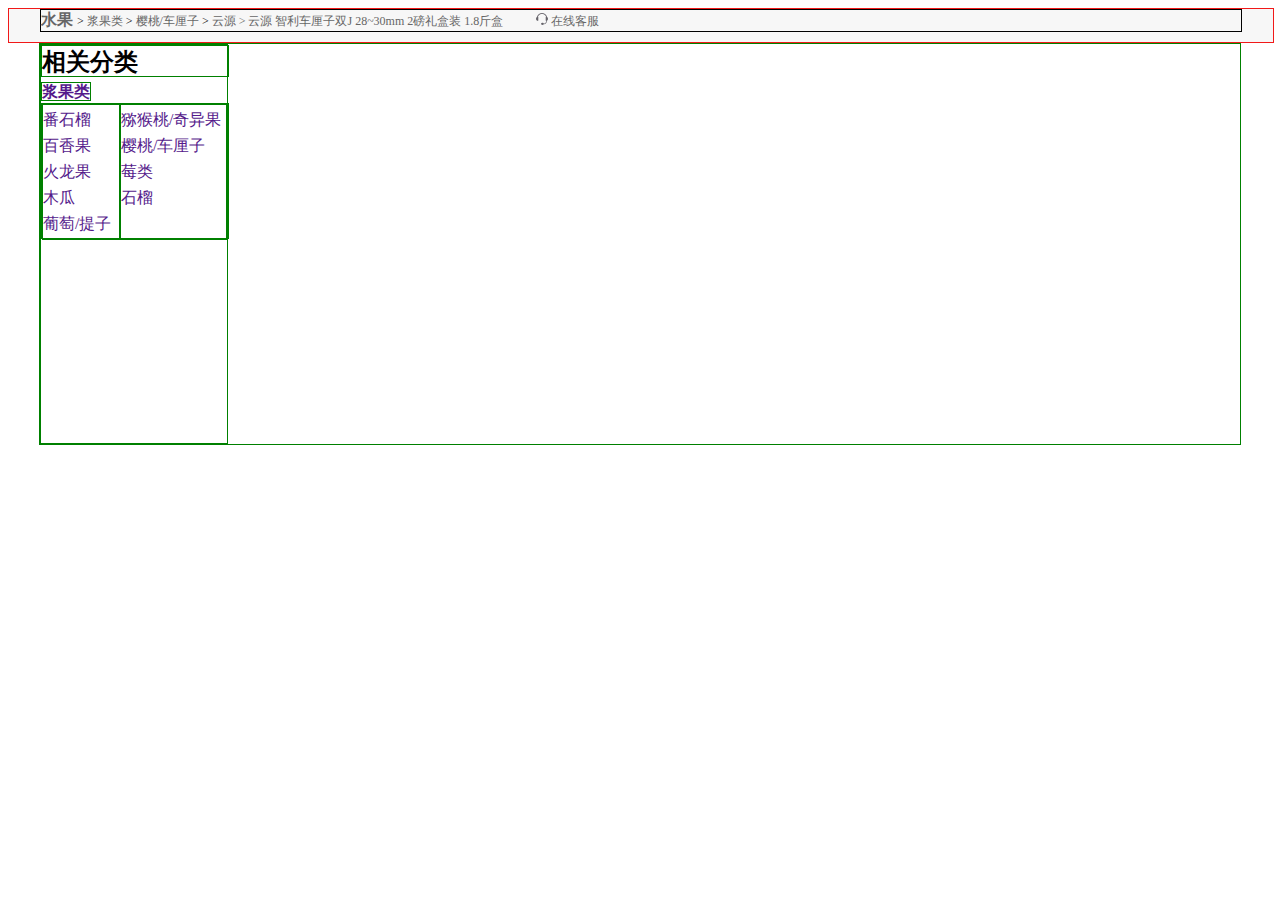
==== 顺丰优选-子2/index.html @ 95b87f30 "12-5" ====
<!DOCTYPE html>
<html lang="en">

<head>
    <meta charset="UTF-8">
    <meta name="viewport" content="width=device-width, initial-scale=1.0">
    <meta http-equiv="X-UA-Compatible" content="ie=edge">
    <title>顺丰优选-顺丰旗下全球美食优选网购商城-进口食品、母婴、营养保健品、生鲜、粮油、酒水饮料、休闲食品-顺丰优选Sfbest.com</title>
    <meta name="Keywords" content="进口食品,网上超市,网上购物,进口奶粉,顺丰优选,sfbest,母婴用品,营养保健品,生鲜食品,粮油,酒水,休闲食品">
    <meta name="Description"
        content="顺丰优选顺丰旗下全球美食优选网购商城，精选来自60多个国家和地区的进口食品，正品行货，支持货到付款。销售包括进口奶粉、母婴用品、营养保健品、生鲜食品、粮油、酒水、休闲食品等近万种商品。">
    <link rel="stylesheet" href="./lib/rest/reset.css">
    <link rel="stylesheet" href="./css/common.css">
    <link rel="stylesheet" href="./css/index.css">

</head>

<body>
    <!-- 产地 -->
    <div class="come">
        <div class="container clearfix">
            <strong>
                <a href="">水果</a>
            </strong>
            <span>
                >
                <a href="">浆果类</a>
                >
                <a href="">樱桃/车厘子</a>
                >
                <a href="">云源</a>
                <a href=""> > 云源 智利车厘子双J 28~30mm 2磅礼盒装 1.8斤盒</a>
                <a href="">
                    <span class="customer-service">
                        <img src="./img/ke-fu.png" alt="">
                        在线客服
                    </span>
                </a>
            </span>
        </div>
    </div>
    <!-- 信息 -->
    <div class="news">
        <div class="container clearfix">
            <div class="news-left clearfix">
                <div class="news-left-up">
                    <h2>相关分类</h2>
                    <strong><a href="">浆果类</a></strong><br>
                    <div class="bigbox clearfix">
                        <div class="boxleft">
                            <a href="">番石榴</a><br>
                            <a href="">百香果</a><br>
                            <a href="">火龙果</a><br>
                            <a href="">木瓜</a><br>
                            <a href="">葡萄/提子</a>
                        </div>
                        <div class="boxright">
                            <a href="">猕猴桃/奇异果</a><br>
                            <a href="">樱桃/车厘子</a><br>
                            <a href="">莓类</a><br>
                            <a href="">石榴</a>
                        </div>
                    </div>

                </div>
               
            </div>
        </div>
    </div>
</body>

</html>
---- 顺丰优选-子2/css/common.css ----
.clearfix:before,
.clearfix:after{
    content: "";
    display: table;
}

.clearfix:after{
    clear: both;
}

.clearfix{
    *zoom: 1;
}

/* 版心 */
.container {
    position: relative;
    margin: 0 auto;
    width: 1200px;
}
---- 顺丰优选-子2/css/index.css ----
.come{
    width: 100%;
    height: 33px;
    /* text-align: center; */
    /* position: relative; */
    /* z-index: 101; */
    /* padding: 0px; */
    background: #f7f7f7;
    border: 1px solid #f11919;
}

.come .container{
    width: 1200px;
    height: 33x;
    border: 1px solid black;
}

.come a{
    text-decoration: none;
    color: #666666;
}

.come span {
    font-family: "宋体";
    display: inline-block;
    font-size: 12px;
}

.customer-service{
    display: inline-block;
    margin-left: 30px;
}


/* 信息 */
.news{
    height: 400px;
}

.news .container{
    width: 1200px;
    height: 400px;
    border: 1px solid green;
}


.news a{
    text-decoration: none;
}

.news-left {
    float: left;
    width: 186px;
    height: 398px;
    border: 1px solid green;
}


.news-left-up h2{
    float: left;
    width: 186px;
    height: 30px;
    border: 1px solid green;
    margin-top: 0;
    margin-bottom: 0;
}

.news-left-up strong{
    width: 186px;
    height: 22px;
    border: 1px solid green;
}

.news-left-up .bigbox{
    width: 186px;
    height: 134px;
    border: 1px solid green;
}

.boxleft {
    float: left;
    width: 76px;
    height: 134px;
    border: 1px solid green;
}

.boxright{
    float: left;
    width: 105px;
    height: 134px;
    border: 1px solid green;
  
}

.news-left-up a{
    display: inline-block;
    margin-top: 5px;
}
/* <div class="main">
                <div class="main-top">
                    <ul class="main-top-left">
                        <li><a href="">商品介绍</a></li>
                        <li><a href="">售后服务</a></li>
                        <li><a href=""></a>评价<b>(<font class="comment-total-sf">166</font>)</b></li>
                    </ul>
                    <div class="main-top-right">
                        <i></i>
                        <a href="">加入购物车</a>
                    </div>
                </div>
            </div> */



            /* <div class="news-left-center">
            <h2>相关品牌</h2>
            <ul>
                <li>
                    <a href="">云源</a>
                    <a href="">西荔王</a>
                    <a href="">与农说</a>
                    <a href="">果郡王</a>
                    <a href="">其他</a>
                </li>
            </ul>
        </div>
        <div class="news-left-down1">
            <h2>购买此商品的顾客还买了</h2>
        </div>
        <div class="news-left-down2">
            <h2>浏览此商品的顾客还浏览了</h2>
        </div> */
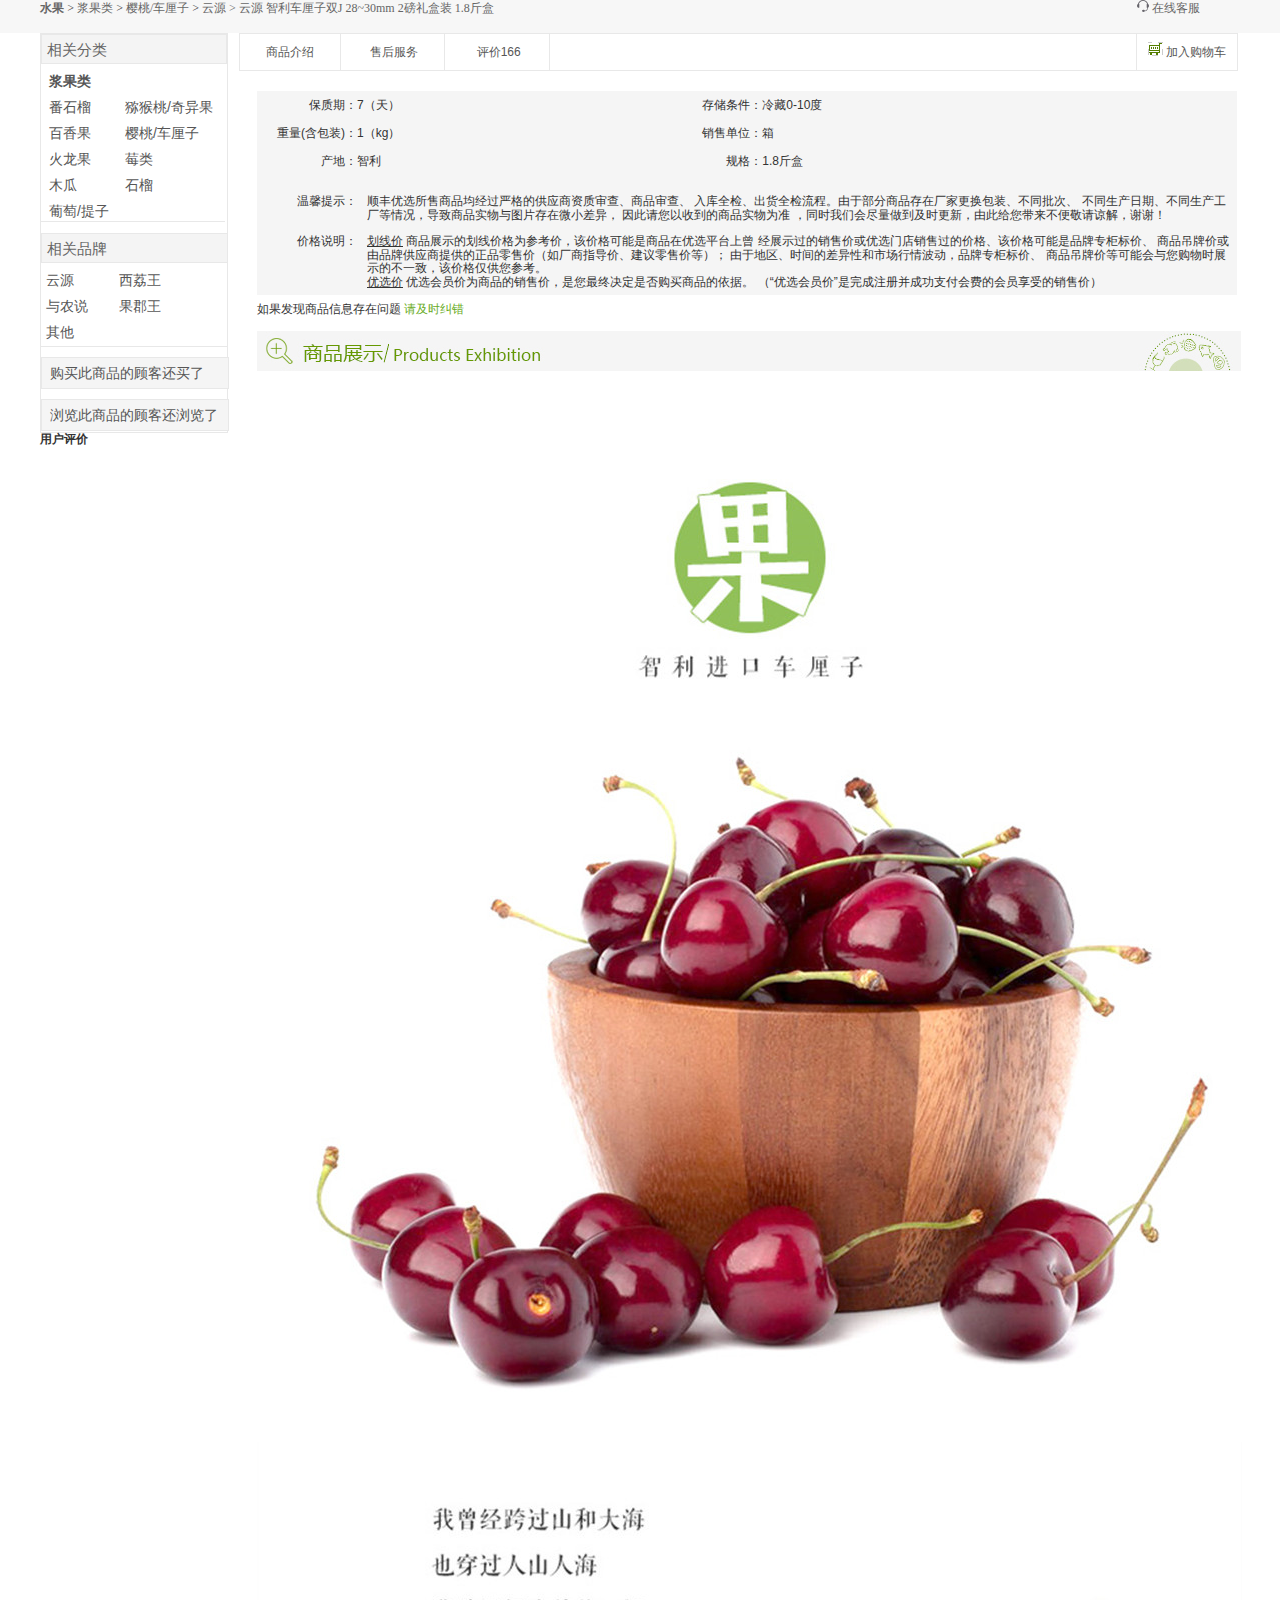
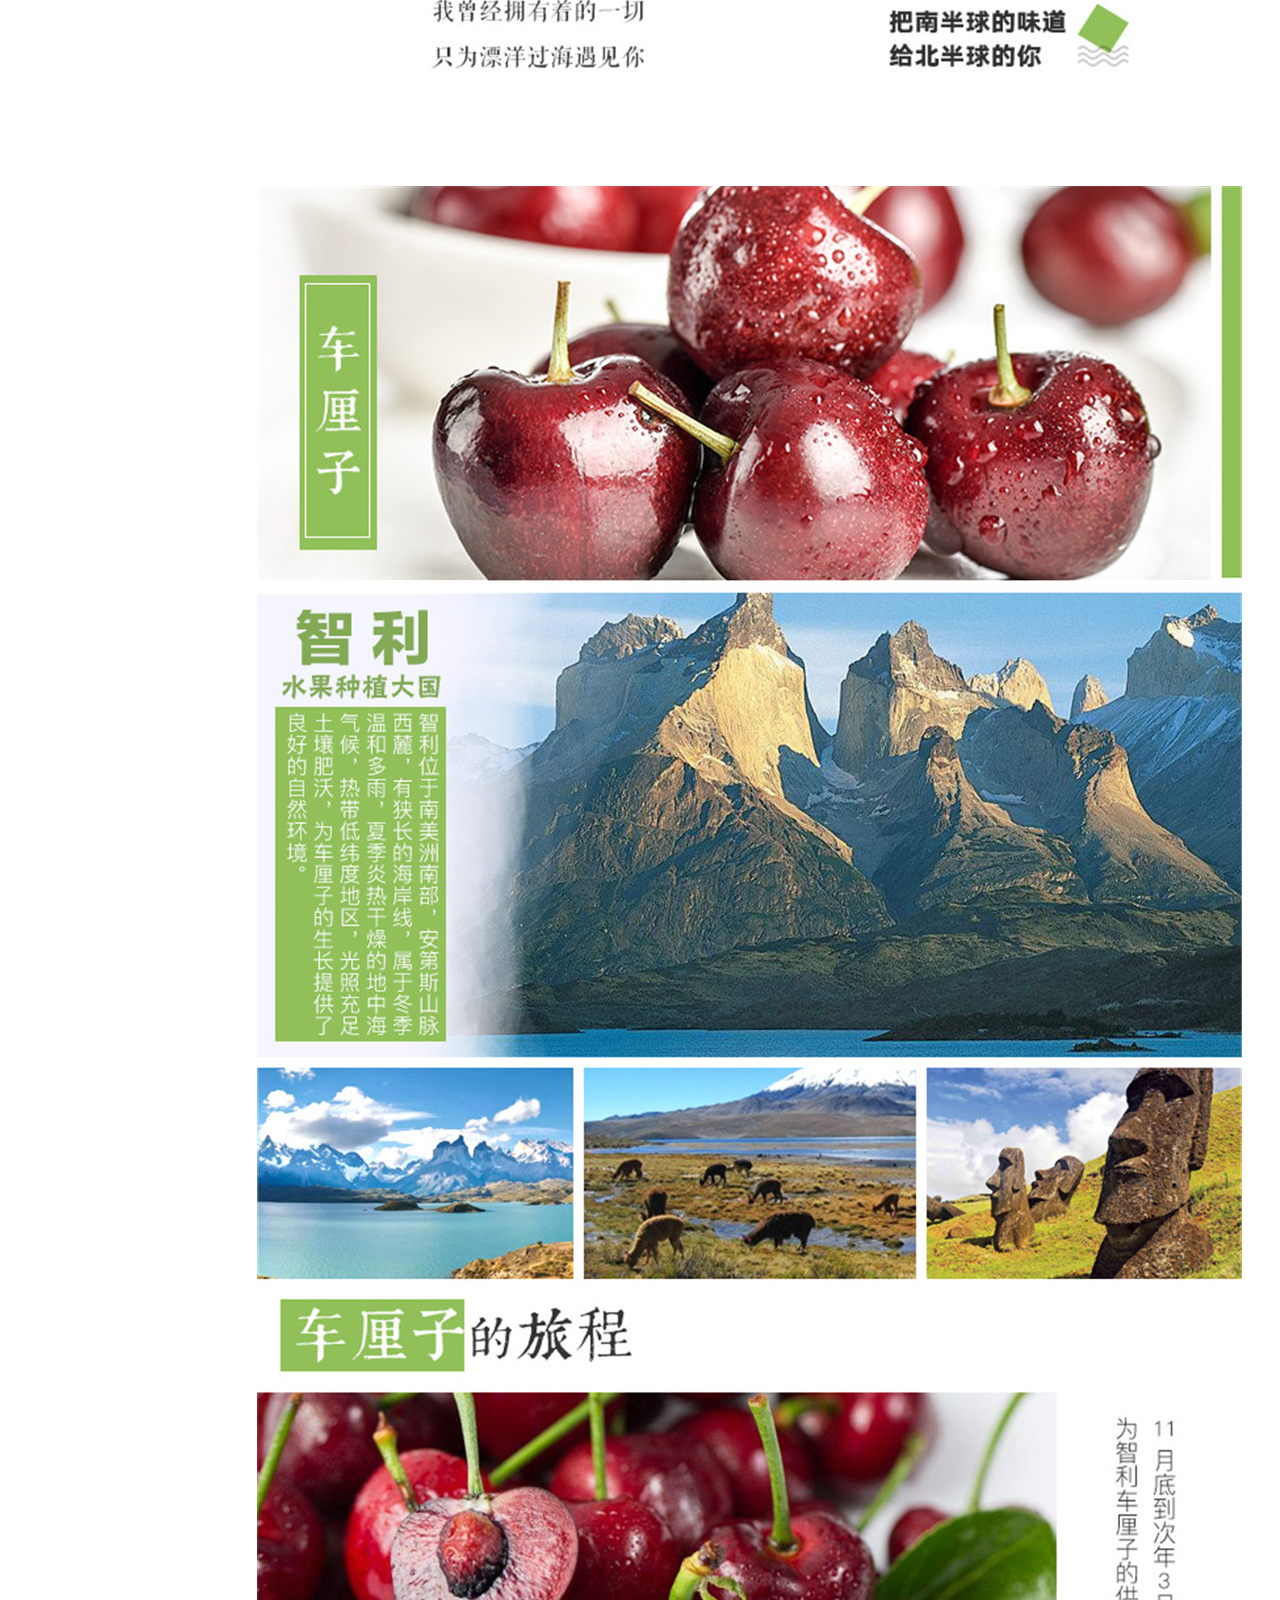
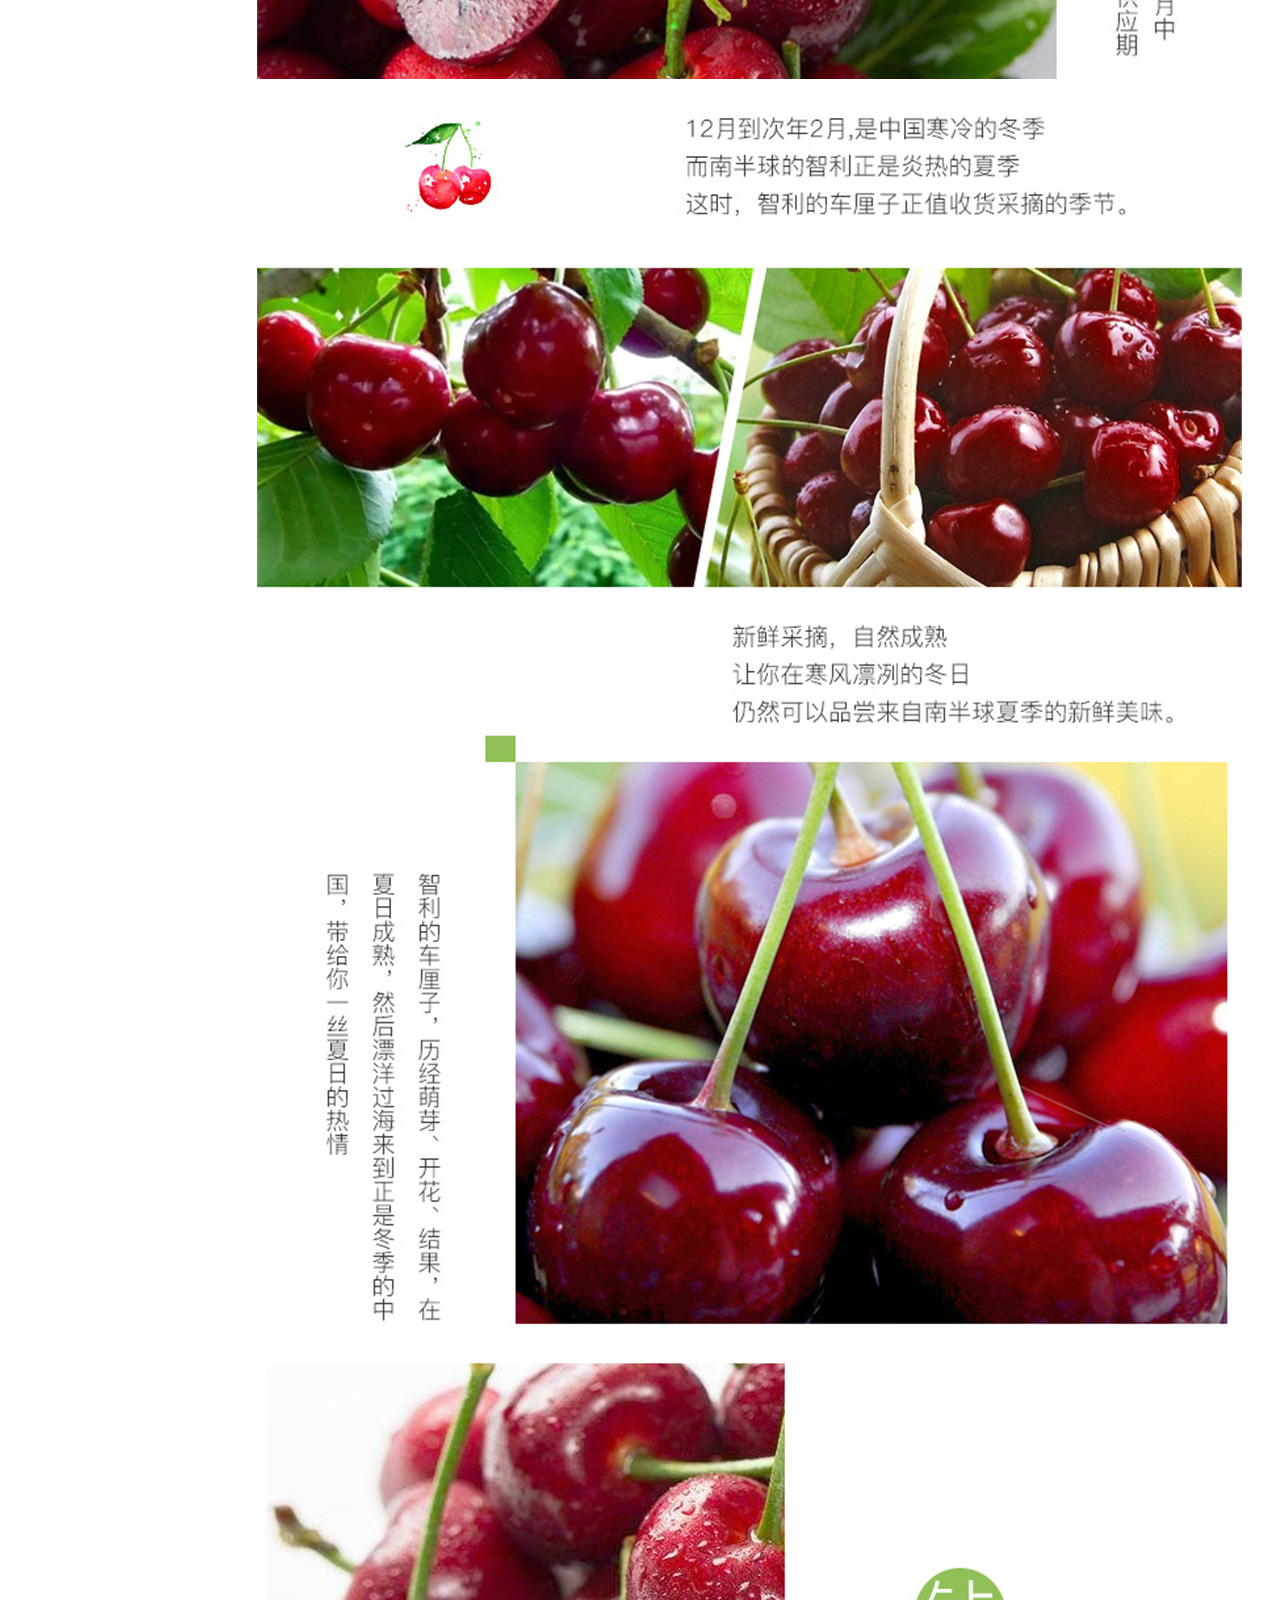
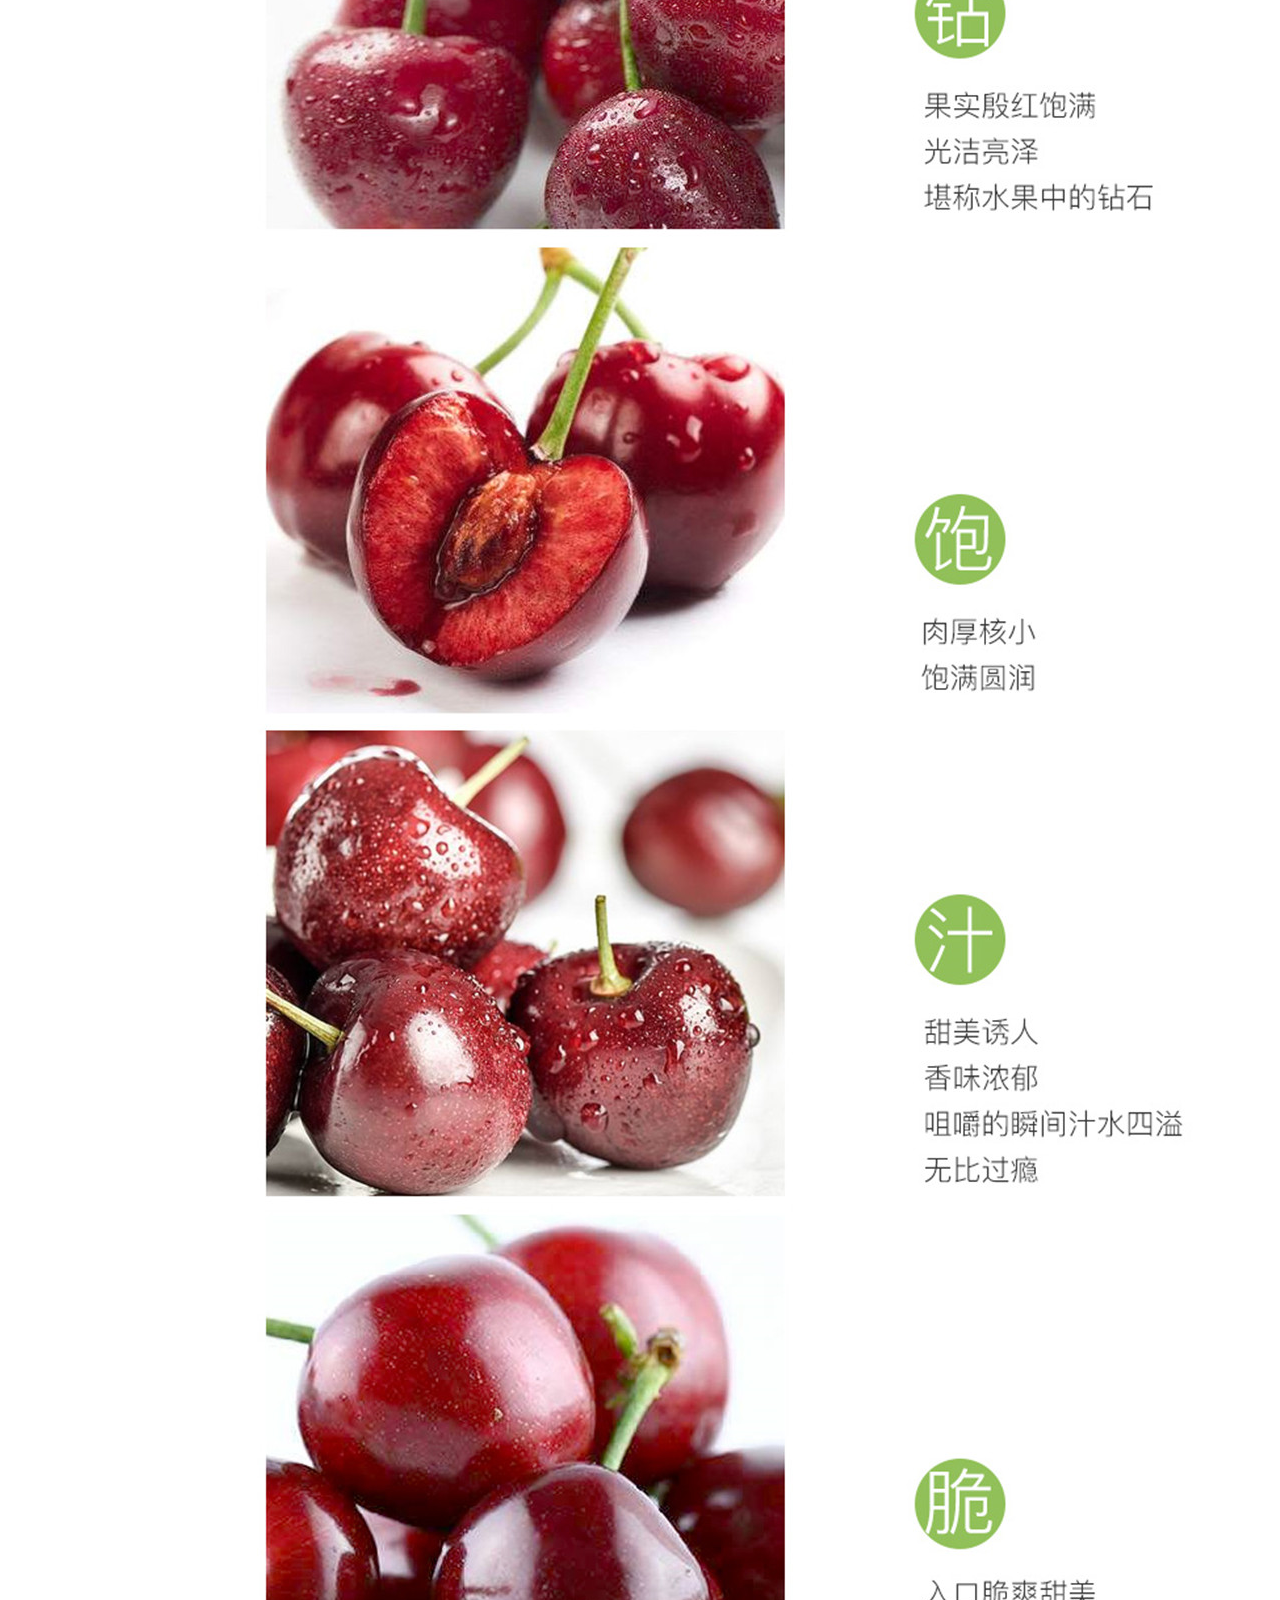
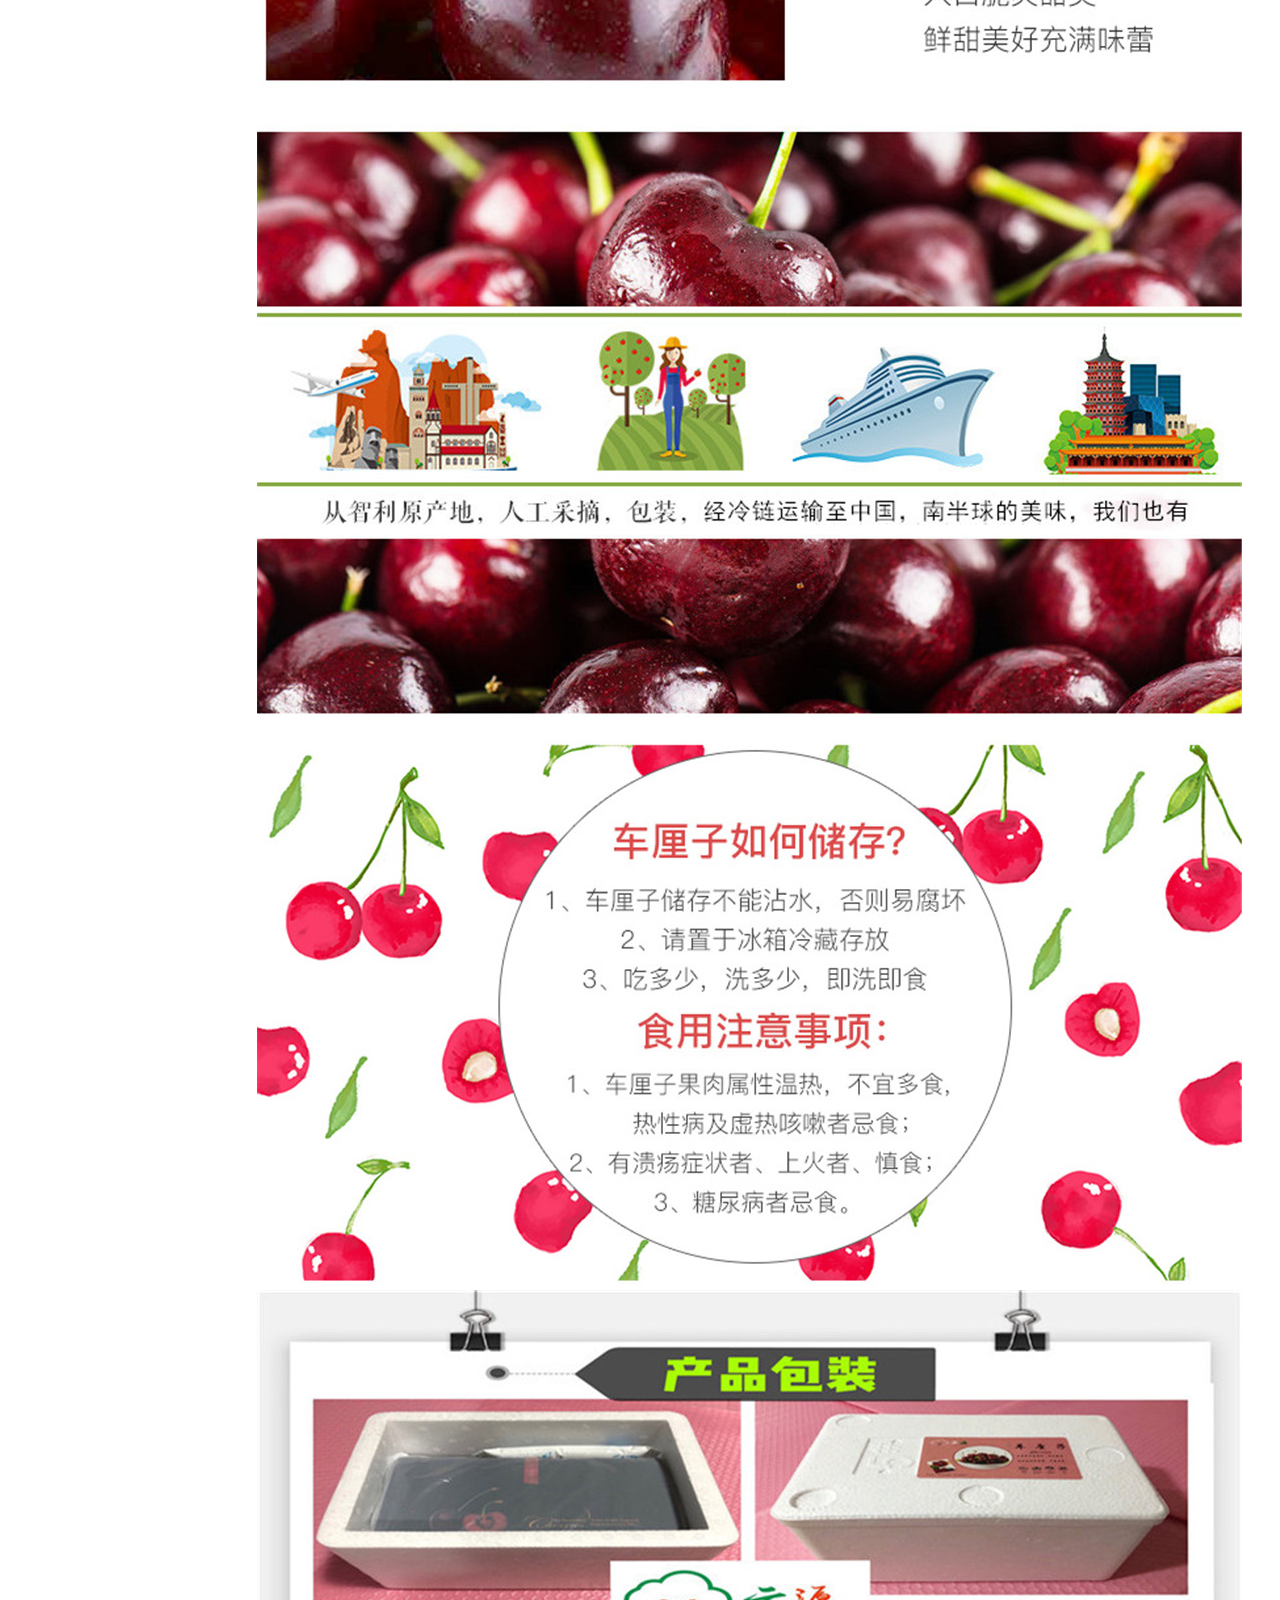
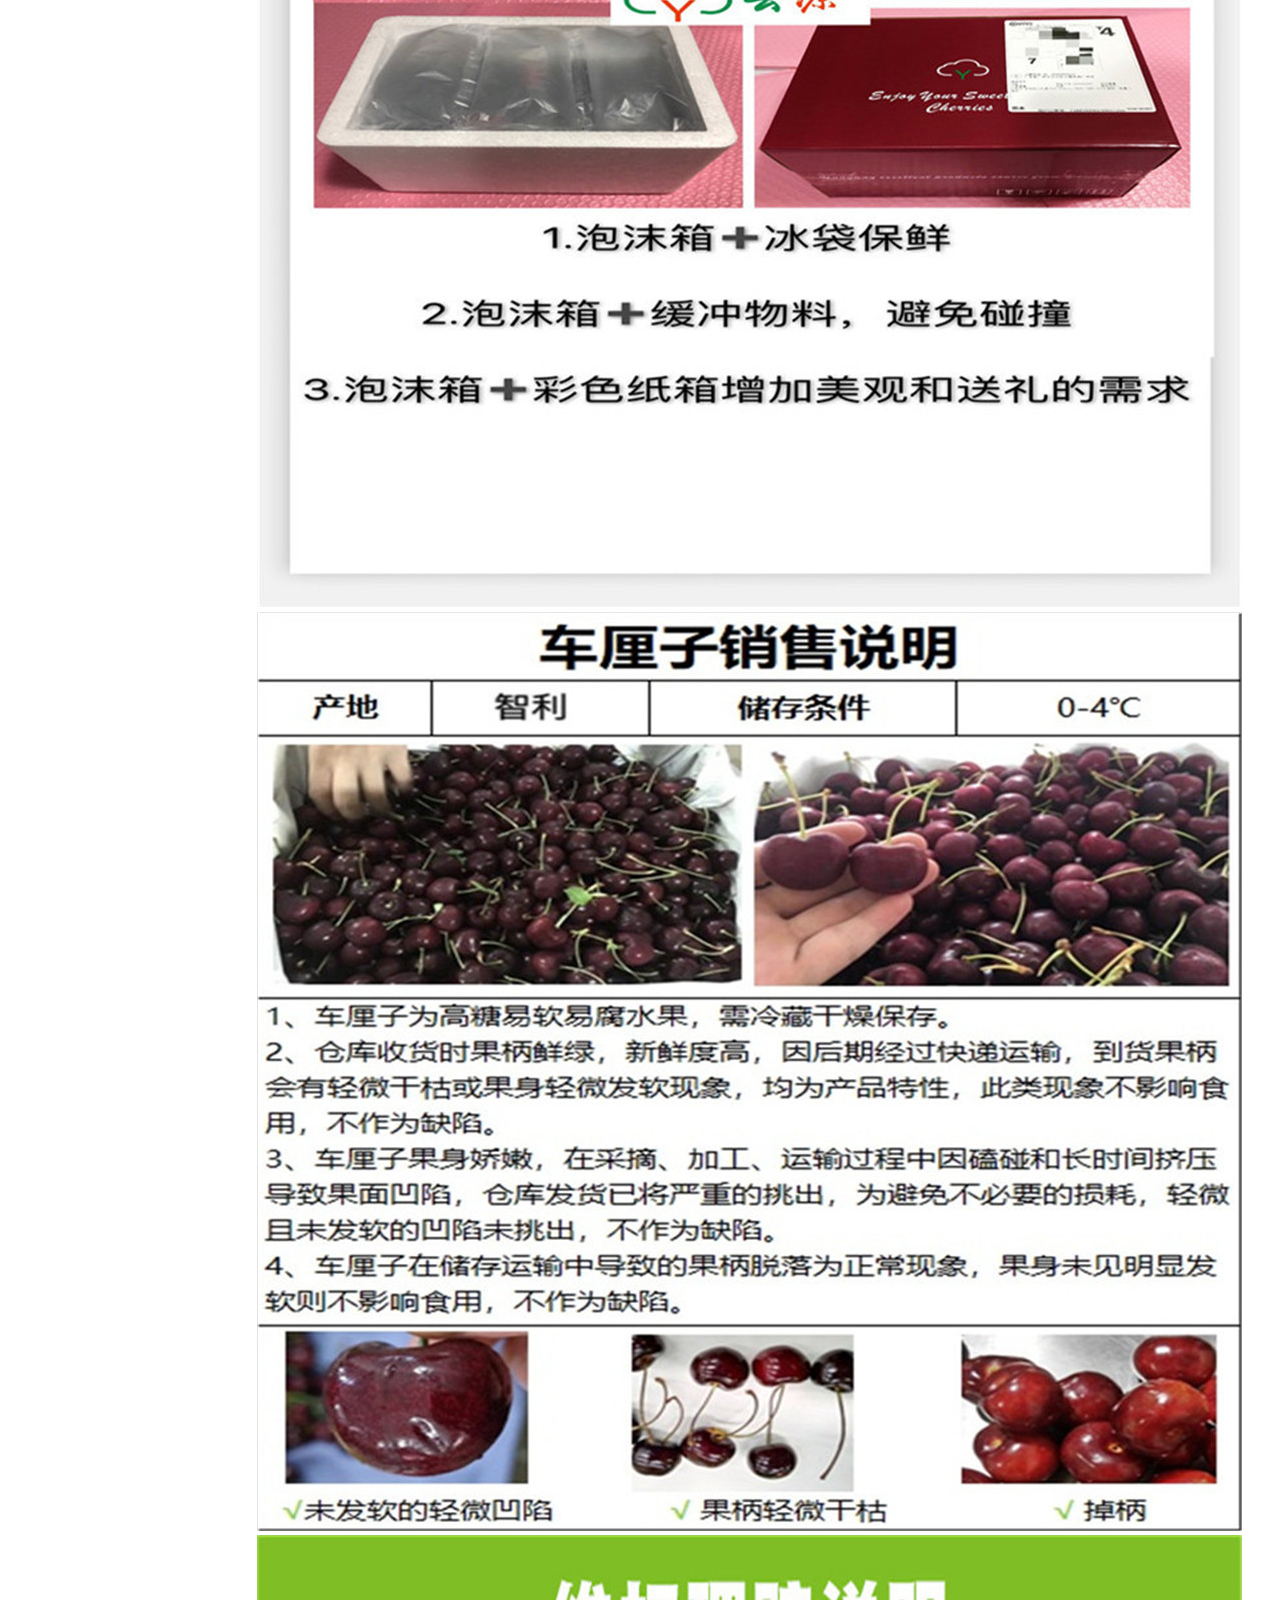
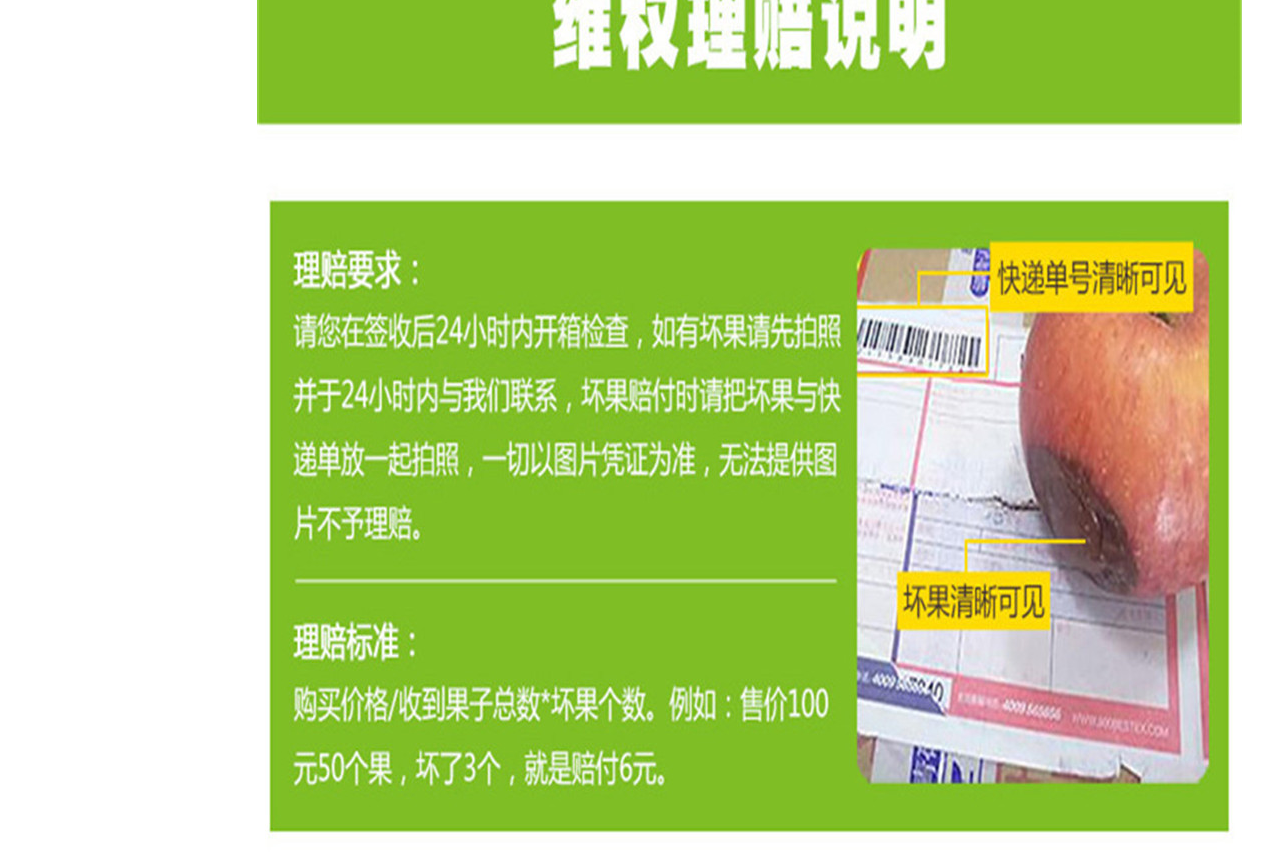
==== commit cf8bfd58: "12-6" ====
--- a/顺丰优选-子2/index.html
+++ b/顺丰优选-子2/index.html
@@ -61,10 +61,98 @@
                             <a href="">石榴</a>
                         </div>
                     </div>
-
                 </div>
-               
+                <div class="news-left-center">
+                    <h2>相关品牌</h2>
+                    <div class="bigbox clearfix">
+                        <div class="boxleft">
+                            <a href="">云源</a>
+                            <a href="">与农说</a>
+                            <a href="">其他</a>
+                        </div>
+                        <div class="boxright">
+                            <a href="">西荔王</a><br>
+                            <a href="">果郡王</a>
+                        </div>
+                    </div>
+                </div>
+                <div class="news-left-down1">
+                    <h2>购买此商品的顾客还买了</h2>
+                </div>
+                <div class="news-left-down2">
+                    <h2>浏览此商品的顾客还浏览了</h2>
+                </div>
             </div>
+            <div class="news-right clearfix">
+                <div class="news-right-up clearfix">
+                    <ul>
+                        <li><a href="">商品介绍</a></li>
+                        <li><a href="">售后服务</a></li>
+                        <li><a href="">评价<font class="comment-total-sf">166</font></a></li>
+                    </ul>
+                    <div><a href=""> <img src="./img/car.png" alt=""> 加入购物车</a></div>
+                </div>
+                <div class="news-right-down">
+                    <ul>
+                        <li><strong>保质期：</strong>7（天）</li>
+                        <li><strong>存储条件：</strong>冷藏0-10度</li>
+                        <li><strong>重量(含包装)：</strong>1（kg）</li>
+                        <li><strong>销售单位：</strong>箱</li>
+                        <li><strong>产地：</strong>智利</li>
+                        <li><strong>规格：</strong>1.8斤盒</li>
+                    </ul>
+                    <div class="word">
+                        <span>温馨提示：</span>
+                        <span>顺丰优选所售商品均经过严格的供应商资质审查、商品审查、
+                            入库全检、出货全检流程。由于部分商品存在厂家更换包装、不同批次、
+                            不同生产日期、不同生产工厂等情况，导致商品实物与图片存在微小差异，
+                            因此请您以收到的商品实物为准
+                            ，同时我们会尽量做到及时更新，由此给您带来不便敬请谅解，谢谢！
+                        </span>
+                        <span>价格说明：</span>
+                        <span>
+                            <a style="text-decoration:underline;">划线价</a>
+                            商品展示的划线价格为参考价，该价格可能是商品在优选平台上曾
+                            经展示过的销售价或优选门店销售过的价格、该价格可能是品牌专柜标价、
+                            商品吊牌价或由品牌供应商提供的正品零售价（如厂商指导价、建议零售价等）；
+                            由于地区、时间的差异性和市场行情波动，品牌专柜标价、
+                            商品吊牌价等可能会与您购物时展示的不一致，该价格仅供您参考。<br>
+                            <a style="text-decoration:underline;">优选价</a>
+                            优选会员价为商品的销售价，是您最终决定是否购买商品的依据。
+                            （“优选会员价”是完成注册并成功支付会费的会员享受的销售价）
+                        </span>
+                    </div>
+                    <div class="please">
+                        如果发现商品信息存在问题
+                        <a href="">请及时纠错</a> 
+                    </div>
+                    <div>
+                        <img src="./img/01.gif" alt="">
+                        <img src="./img/02.jpg" alt="">
+                        <img src="./img/03.jpg" alt="">
+                        <img src="./img/04.jpg" alt="">
+                        <img src="./img/05.jpg" alt="">
+                        <img src="./img/06.jpg" alt="">
+                        <img src="./img/07.jpg" alt="">
+                        <img src="./img/08.jpg" alt="">
+                        <img src="./img/09.jpg" alt="">
+                        <img src="./img/10.jpg" alt="">
+                        <img src="./img/11.jpg" alt="">
+                        <img src="./img/12.jpg" alt="">
+                        <img src="./img/13.jpg" alt="">
+                        <img src="./img/14.jpg" alt="">
+                        <img src="./img/15.jpg" alt="">
+                        <img src="./img/16.jpg" alt="">
+                    </div>
+                </div>
+            </div>
+        </div>
+    </div>
+    <!-- 售后用户回馈 -->
+    <div class="user">
+        <div class="container">
+            <h3>用户评价</h3>
+            
         </div>
     </div>
 </body>
--- a/顺丰优选-子2/css/index.css
+++ b/顺丰优选-子2/css/index.css
@@ -6,13 +6,13 @@
     /* z-index: 101; */
     /* padding: 0px; */
     background: #f7f7f7;
-    border: 1px solid #f11919;
+    /* border: 1px solid #f11919; */
 }
 
 .come .container{
     width: 1200px;
     height: 33x;
-    border: 1px solid black;
+    /* border: 1px solid black; */
 }
 
 .come a{
@@ -28,7 +28,7 @@
 
 .customer-service{
     display: inline-block;
-    margin-left: 30px;
+    margin-left: 640px;
 }
 
 
@@ -40,7 +40,7 @@
 .news .container{
     width: 1200px;
     height: 400px;
-    border: 1px solid green;
+    /* border: 1px solid green; */
 }
 
 
@@ -52,7 +52,15 @@
     float: left;
     width: 186px;
     height: 398px;
-    border: 1px solid green;
+    border: 1px solid #e8e8e8;
+}
+
+
+.news-left-up{
+    width: 184px;
+    height: 187px;
+    border-bottom: 1px solid #e8e8e8;
+    margin-bottom: 11px;
 }
 
 
@@ -60,73 +68,258 @@
     float: left;
     width: 186px;
     height: 30px;
-    border: 1px solid green;
-    margin-top: 0;
-    margin-bottom: 0;
+    border: 1px solid #e8e8e8;
+    line-height: 30px;
+    font-size: 15px;
+    font-weight: normal;
+    color: #666666;
+    background-color: #f4f4f4;
+    box-sizing: border-box;
+    padding-left: 5px;
 }
 
 .news-left-up strong{
     width: 186px;
     height: 22px;
-    border: 1px solid green;
+    /* border: 1px solid #e8e8e8; */
 }
 
 .news-left-up .bigbox{
     width: 186px;
     height: 134px;
-    border: 1px solid green;
-}
-
-.boxleft {
+    /* border: 1px solid #e8e8e8; */
+}
+
+.news-left-up .boxleft {
     float: left;
     width: 76px;
     height: 134px;
-    border: 1px solid green;
-}
-
-.boxright{
+    /* border: 1px solid #e8e8e8; */
+}
+
+.news-left-up .boxright{
     float: left;
     width: 105px;
     height: 134px;
-    border: 1px solid green;
+    /* border: 1px solid #e8e8e8; */
   
 }
 
 .news-left-up a{
     display: inline-block;
-    margin-top: 5px;
-}
-/* <div class="main">
-                <div class="main-top">
-                    <ul class="main-top-left">
-                        <li><a href="">商品介绍</a></li>
-                        <li><a href="">售后服务</a></li>
-                        <li><a href=""></a>评价<b>(<font class="comment-total-sf">166</font>)</b></li>
-                    </ul>
-                    <div class="main-top-right">
-                        <i></i>
-                        <a href="">加入购物车</a>
-                    </div>
-                </div>
-            </div> */
-
-
-
-            /* <div class="news-left-center">
-            <h2>相关品牌</h2>
-            <ul>
-                <li>
-                    <a href="">云源</a>
-                    <a href="">西荔王</a>
-                    <a href="">与农说</a>
-                    <a href="">果郡王</a>
-                    <a href="">其他</a>
-                </li>
-            </ul>
-        </div>
-        <div class="news-left-down1">
-            <h2>购买此商品的顾客还买了</h2>
-        </div>
-        <div class="news-left-down2">
-            <h2>浏览此商品的顾客还浏览了</h2>
-        </div> */+    margin-top: 10px;
+    color: #565656;
+    font-size: 14px;
+    margin-left: 8px;
+}
+
+.news-left-center{
+    border-bottom:1px solid #e8e8e8 ;
+}
+
+
+.news-left-center h2{
+    float: left;
+    width: 187px;
+    height: 30px;
+    border: 1px solid #e8e8e8;
+    line-height: 30px;
+    font-size: 15px;
+    font-weight: normal;
+    color: #666666;
+    background-color: #f4f4f4;
+    box-sizing: border-box;
+    padding-left: 5px;
+}
+
+
+.news-center-center .bigbox{
+    width: 186px;
+    height: 83px;
+    /* border: 1px solid #e8e8e8; */
+}
+
+.news-left-center .boxleft {
+    float: left;
+    width: 73px;
+    height: 83px;
+    /* border: 1px solid #e8e8e8; */
+}
+
+.news-left-center .boxright{
+    float: left;
+    width: 105px;
+    height: 83px;
+    /* border: 1px solid #e8e8e8; */
+  
+}
+
+.news-left-center a{
+    display: inline-block;
+    margin-top: 10px;
+    color: #565656;
+    font-size: 14px;
+    margin-left: 5px;
+}
+
+.news-left-down1{
+    width: 186px;
+    height: 30px;
+    border: 1px solid #e8e8e8;
+    margin-top: 10px;
+    background-color: #f5f5f5;
+}
+
+.news-left-down1 h2{
+    font-size: 14px;
+    color: #565656;
+    line-height: 30px;
+    margin-left: 8px;
+    font-weight: normal;
+}
+
+.news-left-down2{
+    width: 186px;
+    height: 30px;
+    border: 1px solid #e8e8e8;
+    margin-top: 10px;
+    background-color: #f5f5f5;
+}
+
+.news-left-down2 h2{
+    font-size: 14px;
+    color: #565656;
+    line-height: 30px;
+    margin-left: 8px;
+    font-weight: normal;
+}
+
+.news-right{
+    float: left;
+    width: 1010px;
+    height: 400px;
+    /* border: 1px solid #e8e8e8; */
+}
+
+.news-right-up{
+    width: 997px;
+    height: 36px;
+    margin-left: 11px;
+    border: 1px solid #e8e8e8;
+}
+
+.news-right-up li{
+    display: inline-block;
+    width: 100px;
+    height: 36px;
+    border-right: 1px solid #e8e8e8;
+    line-height: 36px;
+    text-align: center;
+}
+
+.news-right-up ul{
+    float: left;
+}
+.news-right-up div{
+    float: right;
+    width: 100px;
+    height: 36px;
+    border-left: 1px solid #e8e8e8;
+    line-height: 36px;
+    text-align: center;
+}
+
+
+
+.news-right-up a{
+    color: #565656;
+}
+
+.news-right-down{
+    float: left;
+    width: 980px;
+    height: 500px;
+    /* border: 1px solid red; */
+    margin-left: 29px;
+    margin-top: 20px;
+}
+
+.news-right-down ul{
+    background-color: #f5f5f5;
+}
+
+.news-right-down li{
+    display: inline-block;
+    width: 402px;
+    height: 28px;
+    line-height: 28px;
+    /* border: 1px solid red; */
+}
+
+.news-right-down .word{
+    box-sizing: border-box;
+    padding-top: 20px;
+    background-color: #f5f5f5;
+}
+
+.news-right-down strong{
+    font-weight: normal;
+    width: 100px;
+    text-align: right;
+    display: block;
+    float: left;
+    height: 20px
+}
+
+.news-right-down span:nth-child(1){
+    font-weight: normal;
+    width: 100px;
+    text-align: right;
+    display: block;
+    float: left;
+    height: 20px;
+}
+
+.news-right-down span:nth-child(3){
+    font-weight: normal;
+    width: 100px;
+    text-align: right;
+    display: block;
+    float: left;
+    height: 20px;
+}
+
+.news-right-down span:nth-child(2){
+    display: block;
+    overflow: hidden;
+    width: 878px;
+    height: 40px;
+    /* border: 1px solid red; */
+    margin-top: 0px;
+    font-size: 12;
+    font-size: 12px;
+    box-sizing: border-box;
+    padding-left: 10px;
+}
+
+.news-right-down span:nth-child(4){
+    display: block;
+    overflow: hidden;
+    width: 878px;
+    height: 60px;
+    /* border: 1px solid red; */
+    box-sizing: border-box;
+    padding-left: 10px;
+}
+
+.news-right-down .please{
+    width: 856px;
+    height: 28px;
+    background-color: #fff;
+    padding: 4px 20px 4px 0px;
+    line-height: 20px;
+}
+
+.news-right-down .please a{
+    color: #69ac25;
+}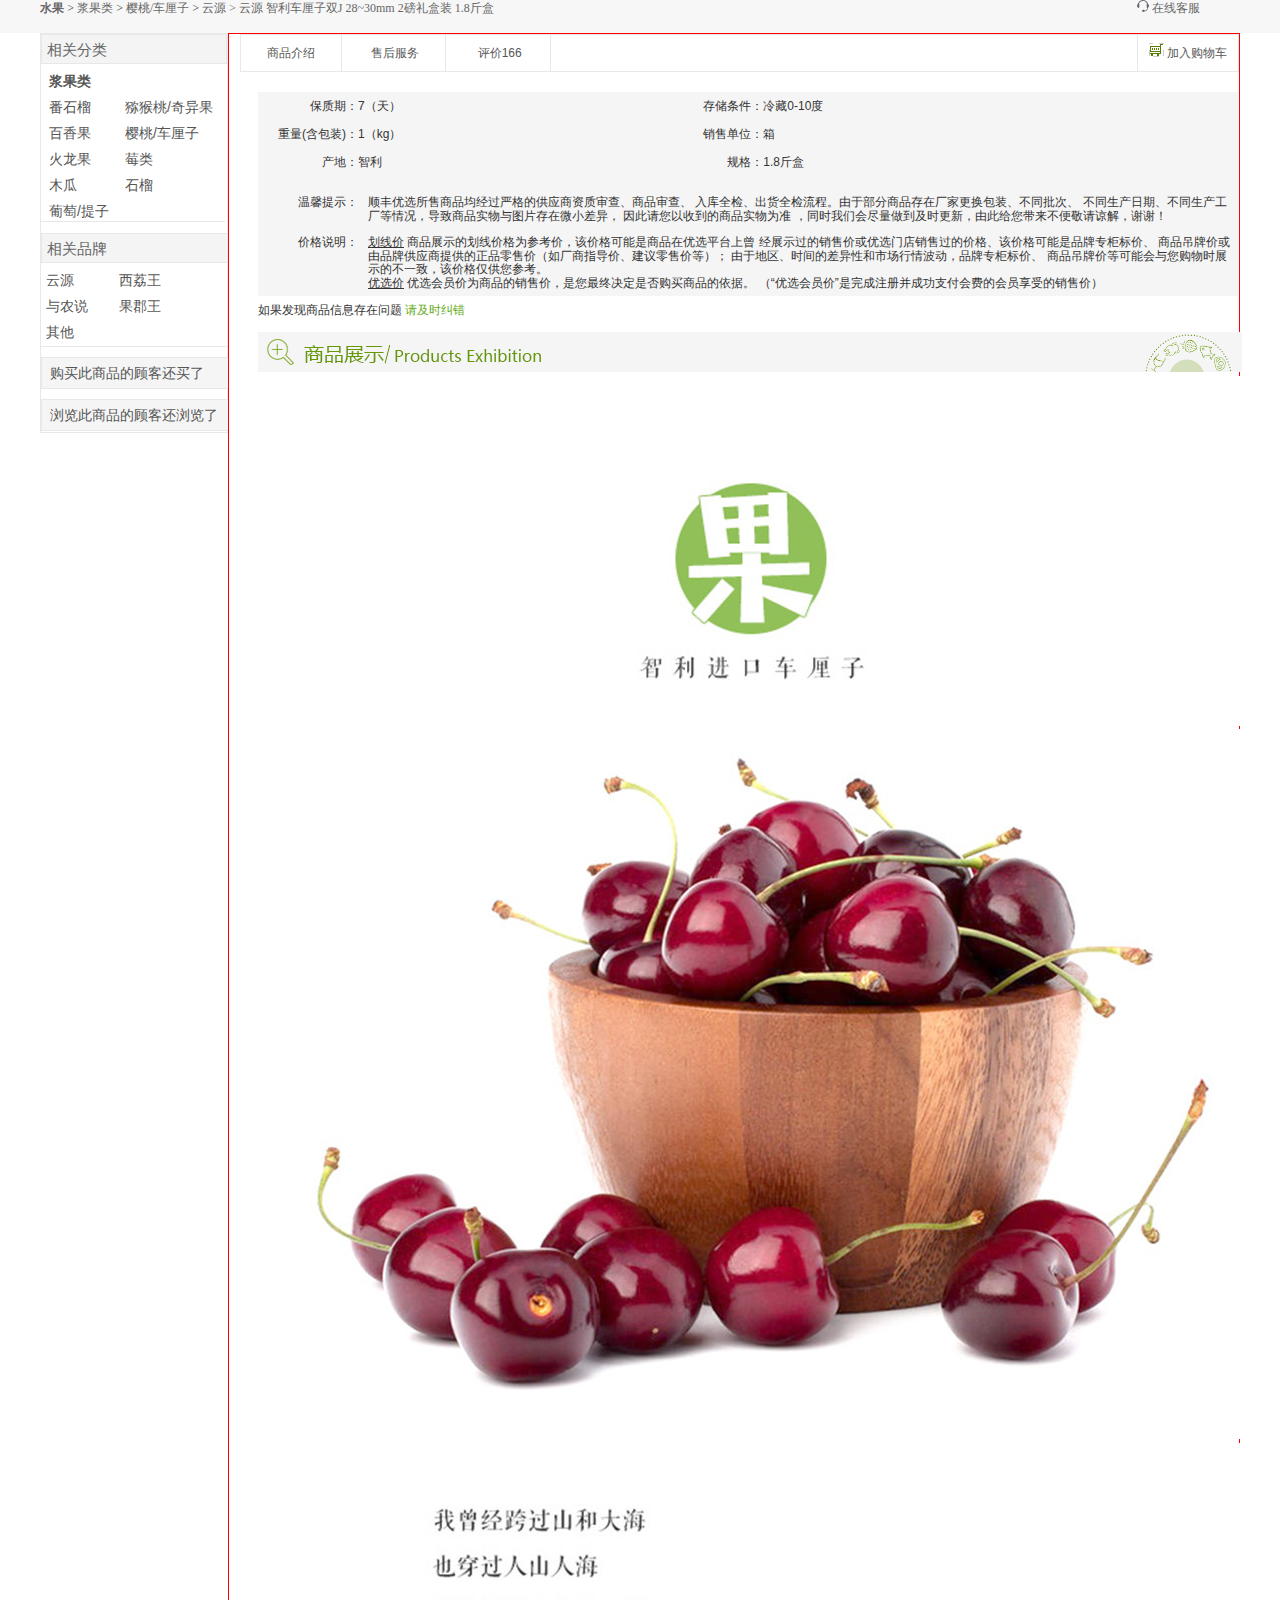
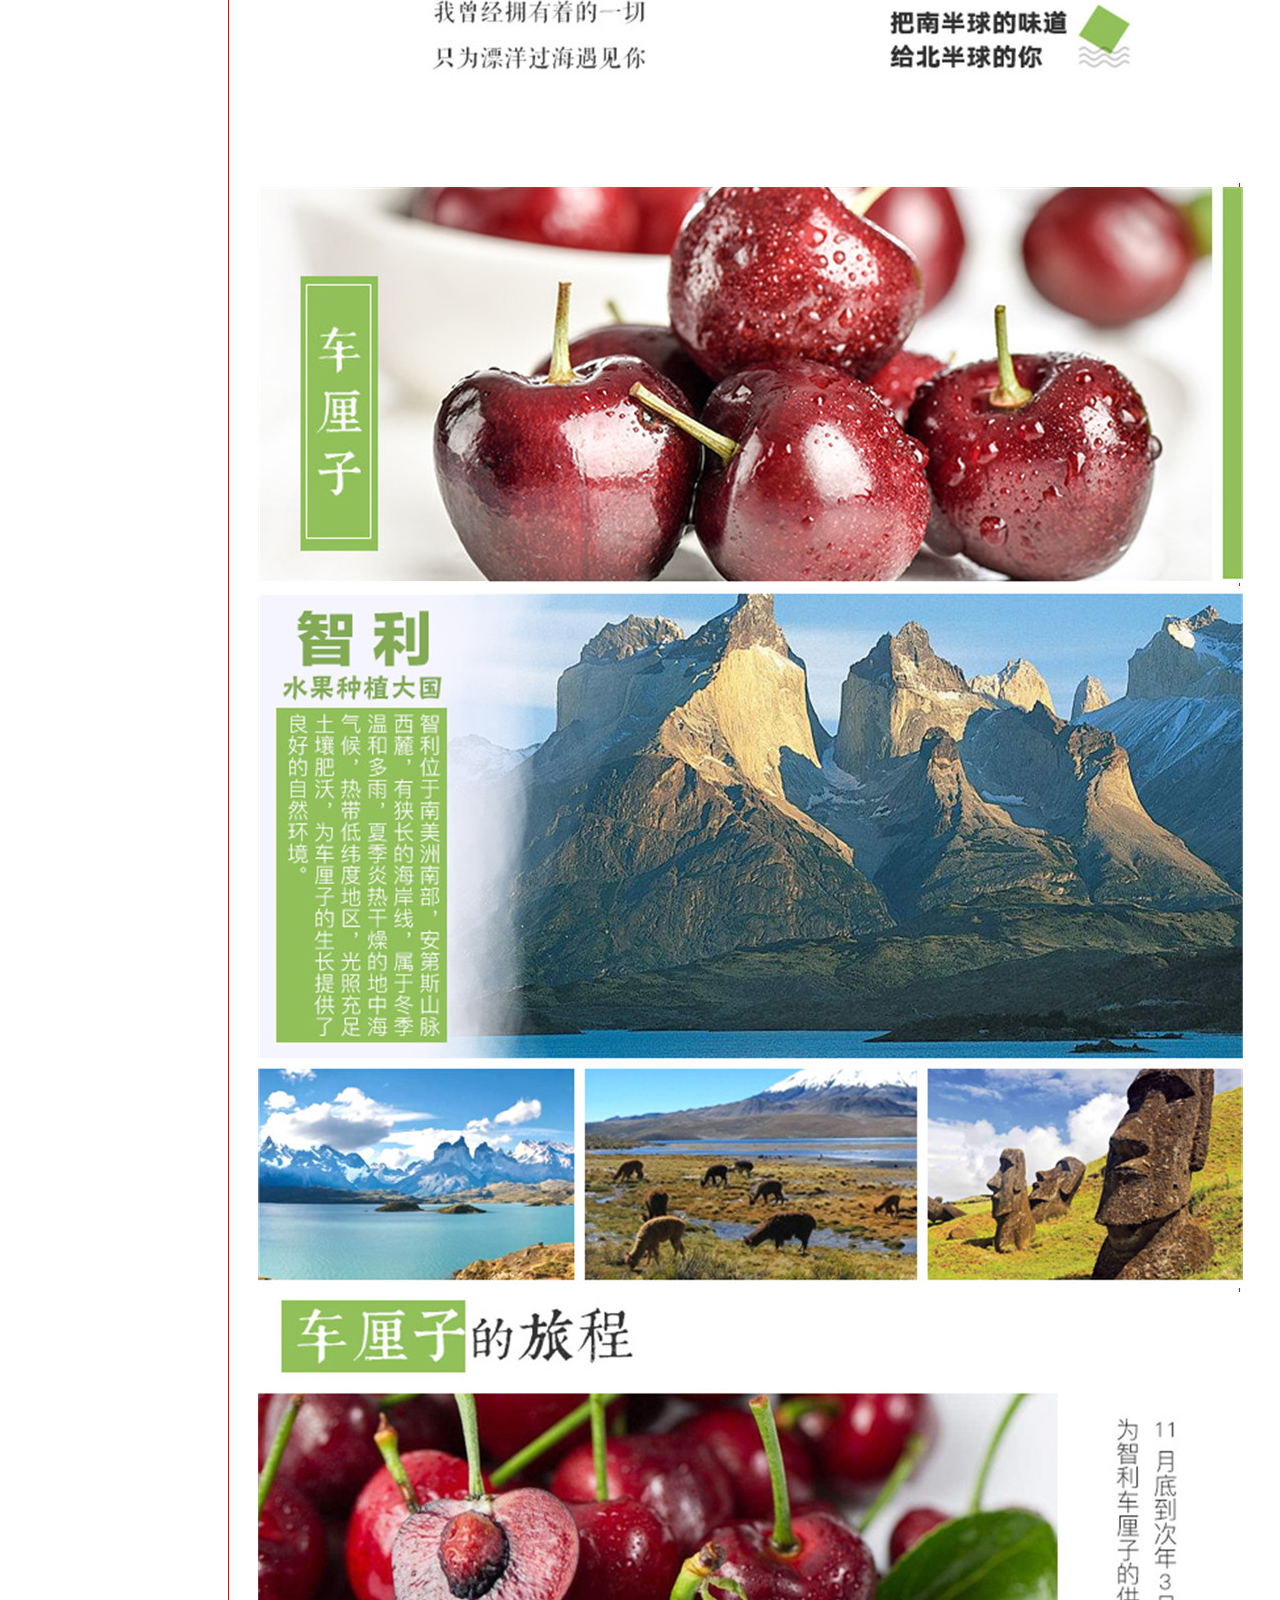
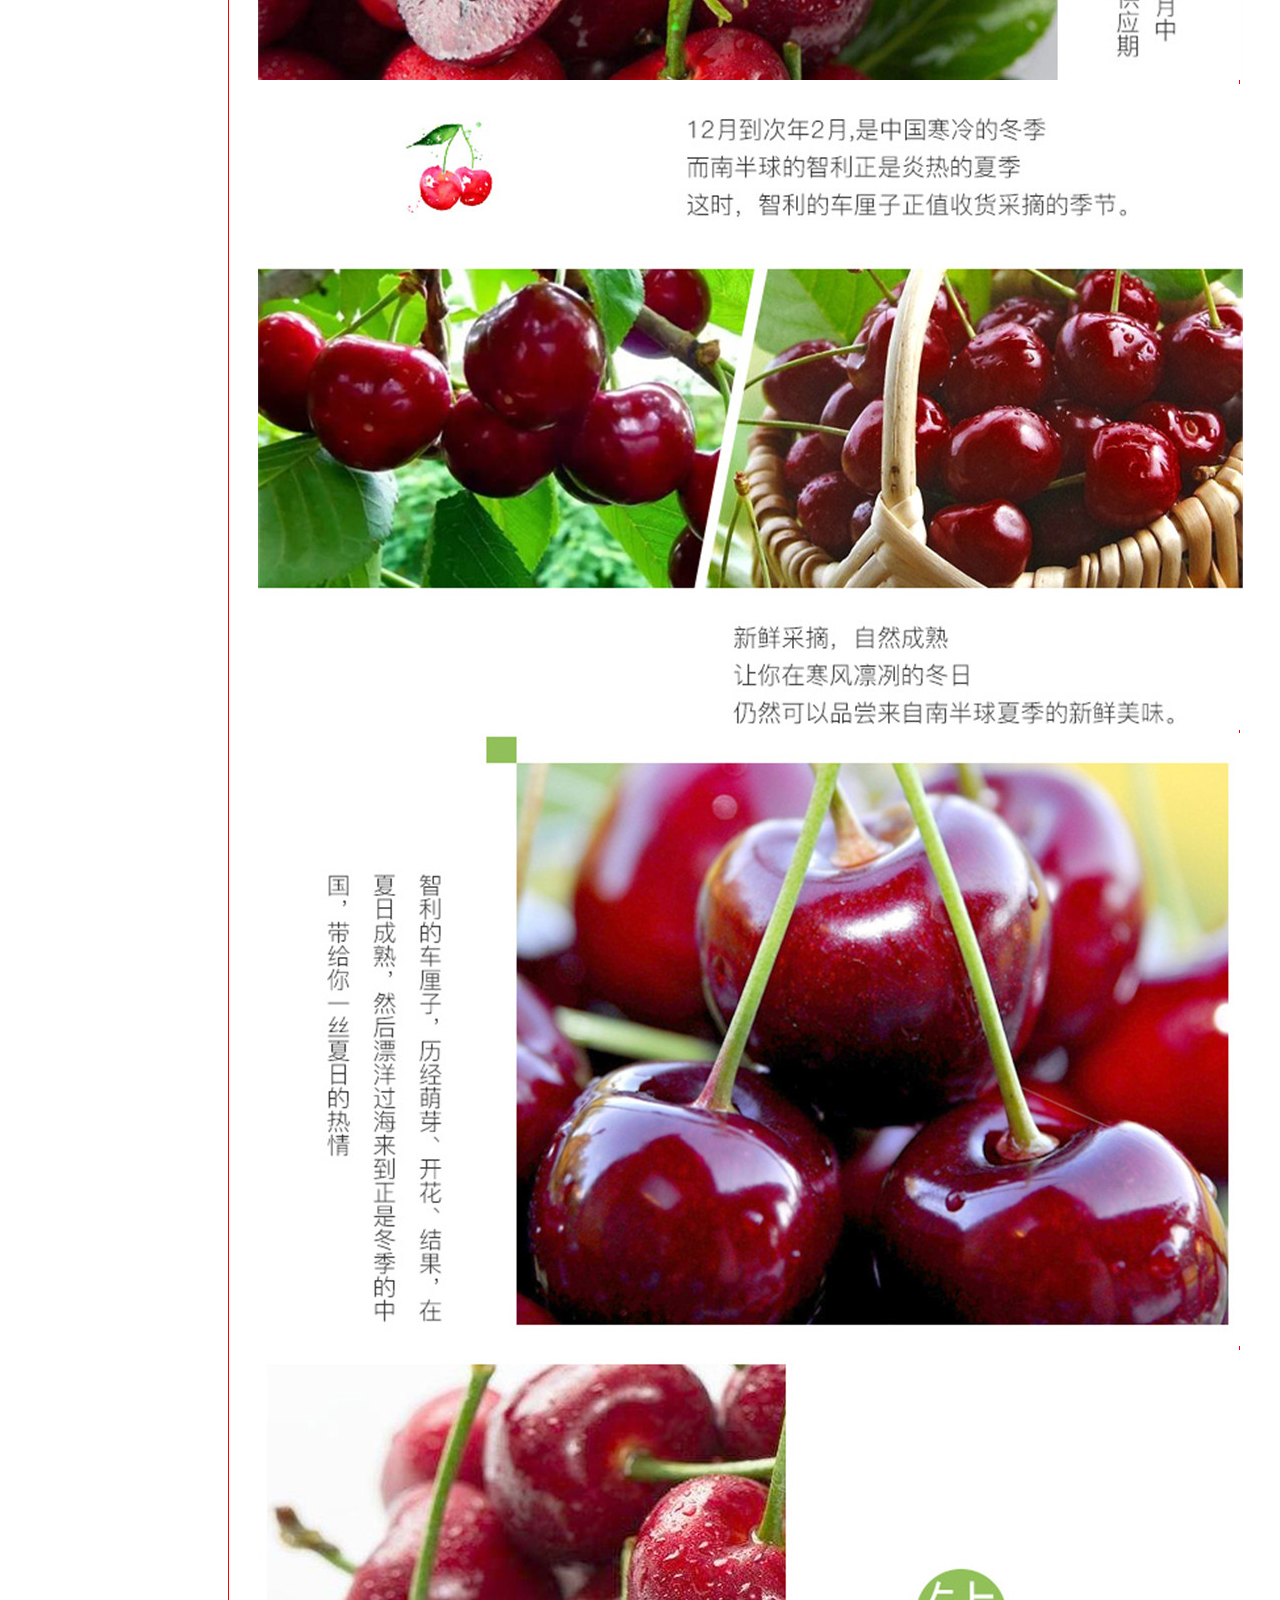
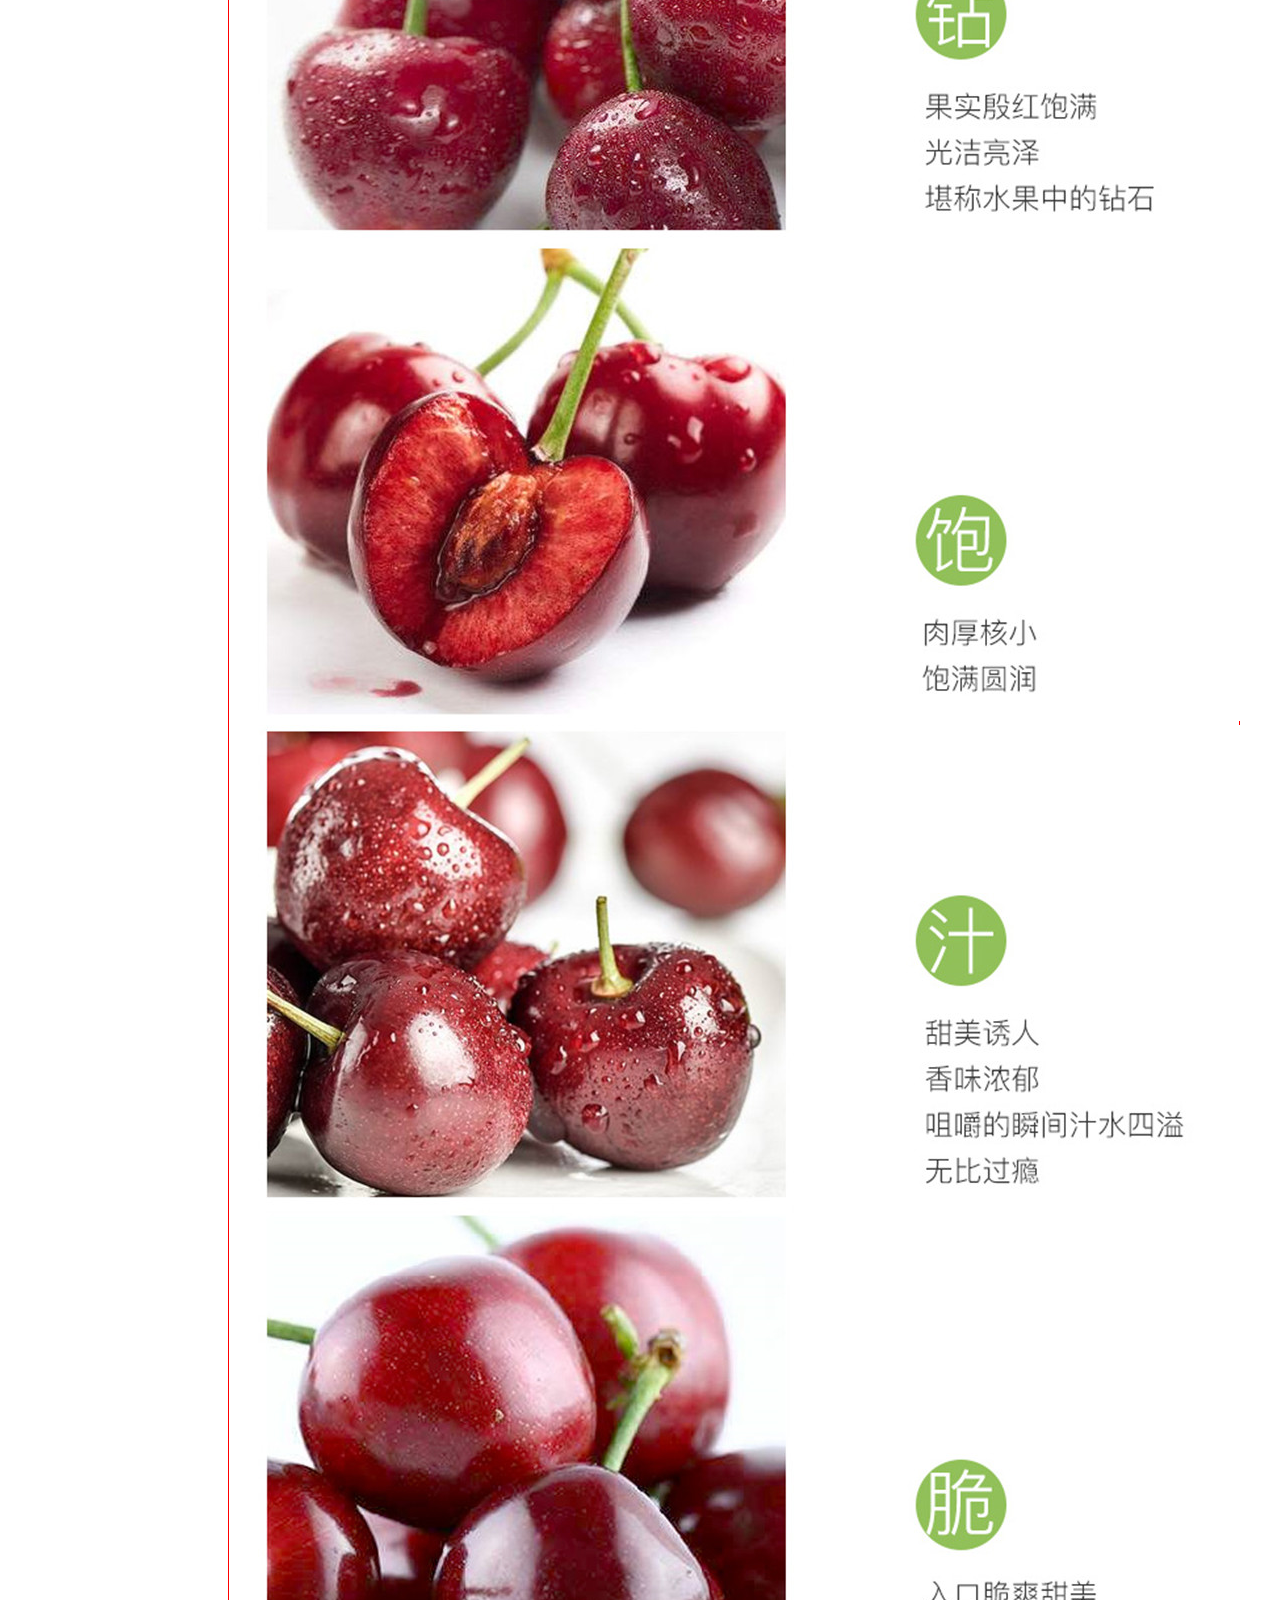
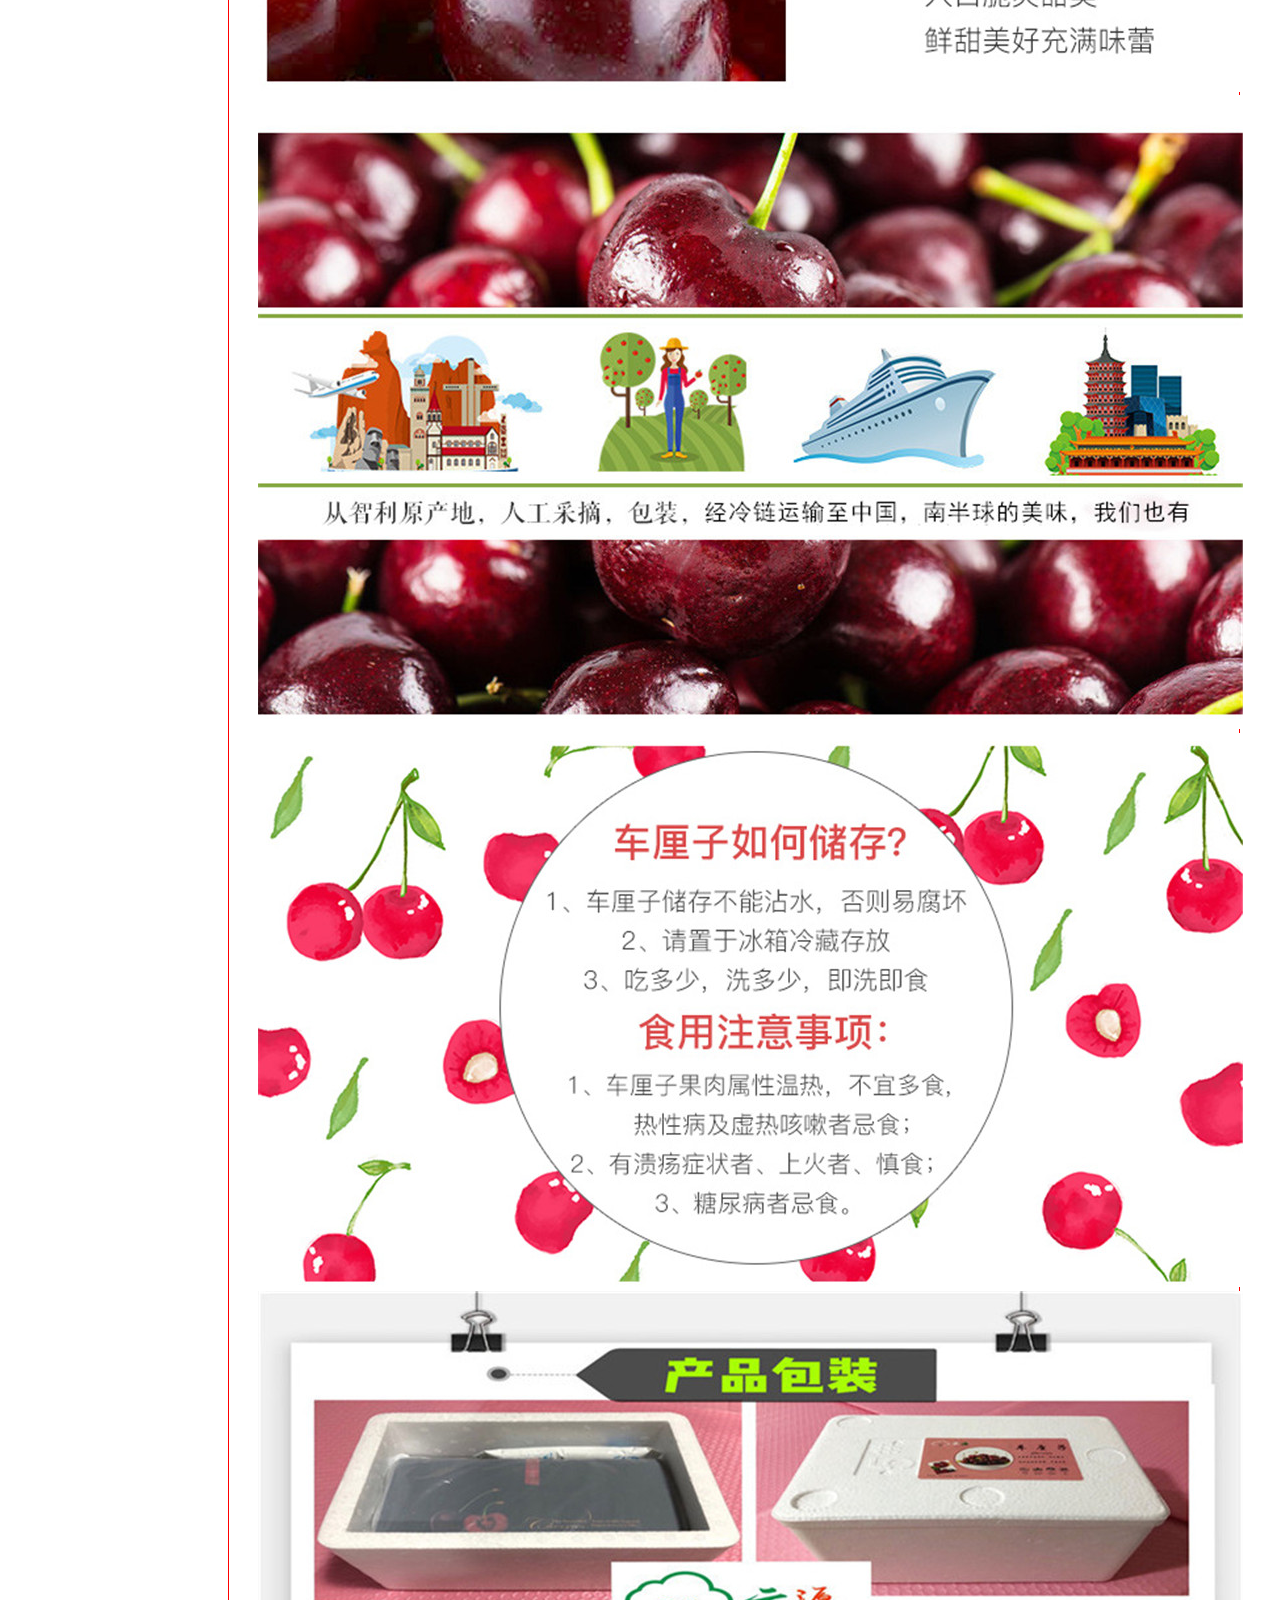
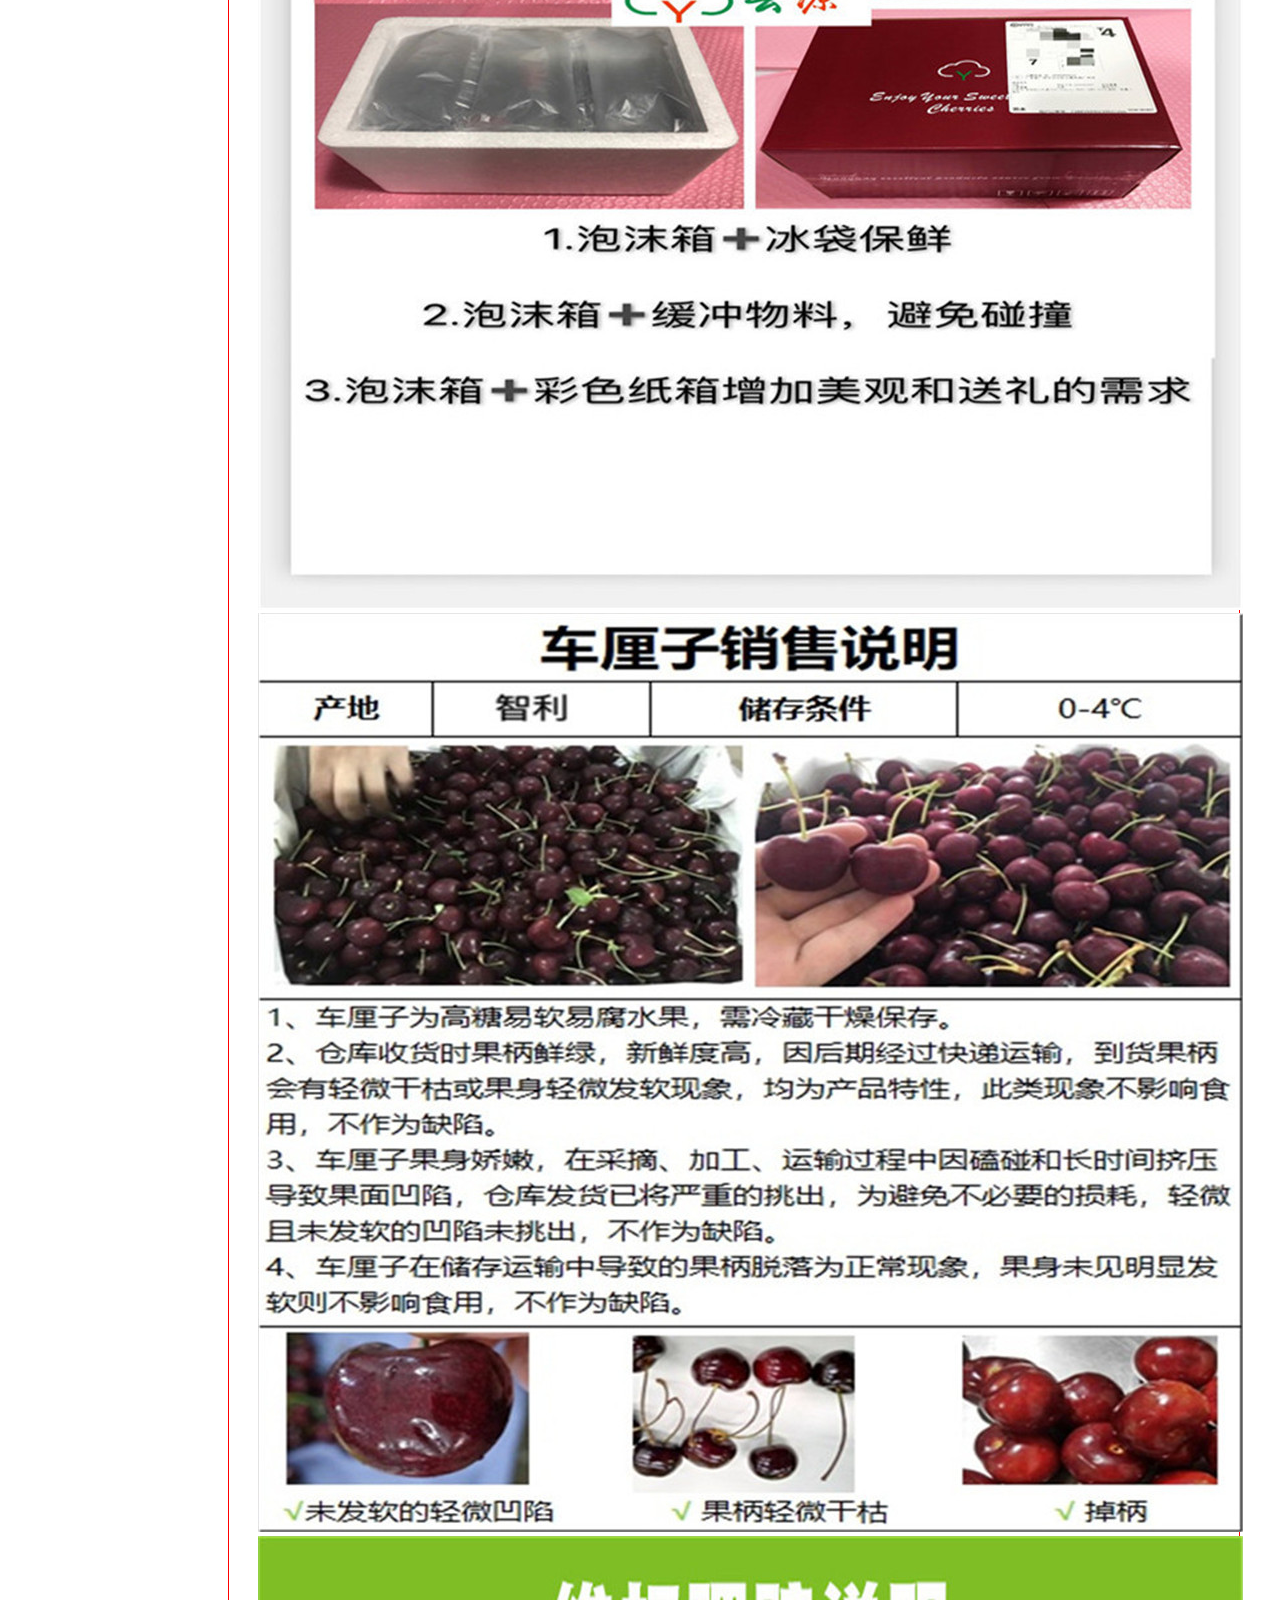
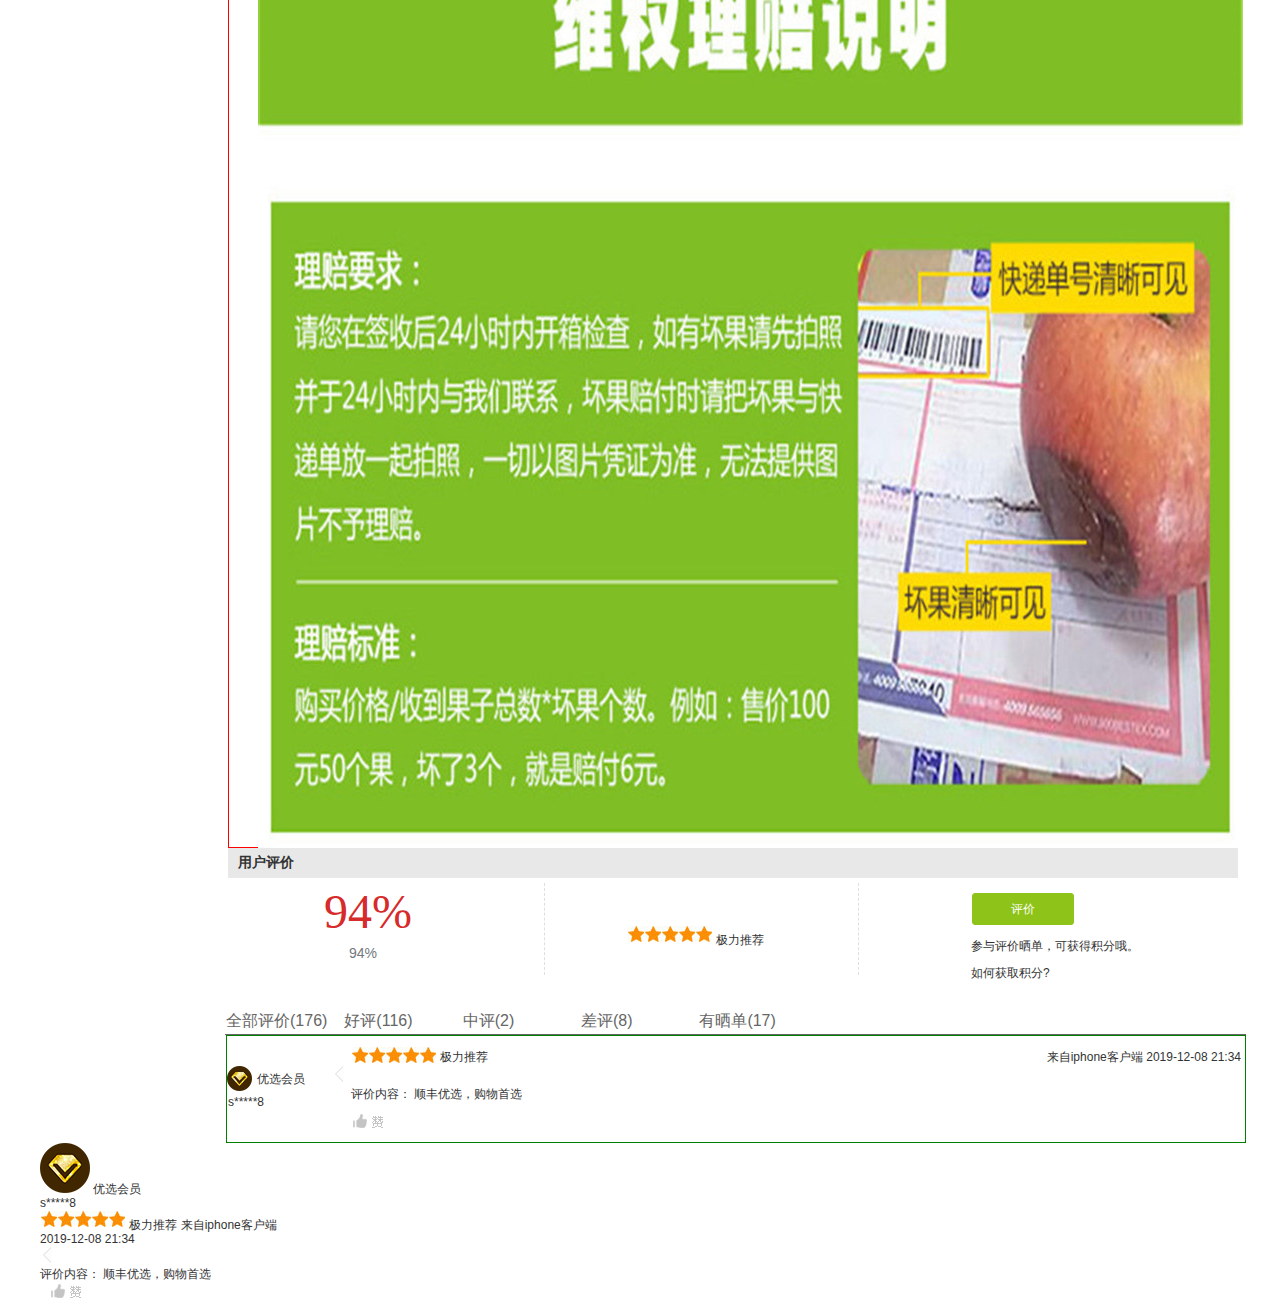
==== commit ab2a7bef: "12-8" ====
--- a/顺丰优选-子2/index.html
+++ b/顺丰优选-子2/index.html
@@ -124,7 +124,7 @@
                     </div>
                     <div class="please">
                         如果发现商品信息存在问题
-                        <a href="">请及时纠错</a> 
+                        <a href="">请及时纠错</a>
                     </div>
                     <div>
                         <img src="./img/01.gif" alt="">
@@ -151,10 +151,105 @@
     <!-- 售后用户回馈 -->
     <div class="user">
         <div class="container">
-            <h3>用户评价</h3>
-            
-        </div>
-    </div>
+            <div class="user-box clearfix">
+                <h3>用户评价</h3>
+
+                <div class="one">
+                    <span class="s01">94%</span><br>
+                    <span class="s02">94%</span>
+                </div>
+
+                <div class="two">
+                    <img src="./img/five-star.png" alt="">
+                    <span>极力推荐</span>
+                </div>
+
+                <div class="three">
+                    <div>
+                        <a href="">评价</a>
+                    </div>
+                    <div>
+                        <span>参与评价晒单，可获得积分哦。</span>
+                        <a href="">如何获取积分?</a>
+                    </div>
+                </div>
+
+            </div>
+
+        </div>
+    </div>
+    <!-- 晒单列表 -->
+    <div class="list">
+        <div class="container">
+            <div class="list-box">
+                <h3><a href=""> 全部评价(176)</a></h3>
+                <h3> <a href="">好评(116)</a> </h3>
+                <h3> <a href="">中评(2)</a> </h3>
+                <h3> <a href="">差评(8)</a> </h3>
+                <h3> <a href="">有晒单(17)</a> </h3>
+            </div>
+        </div>
+    </div>
+    <!-- 晒单 -->
+    <div class="sun">
+        <div class="container clearfix">
+            <div class="sun-box clearfix">
+            <div class="sun-left">
+                <img src="./img/gold.gif" alt="">
+                <span>优选会员</span>
+                <div>s*****8</div>
+            </div>
+            <div class="sun-right">
+                <div class="sun-right-up clearfix">
+                    <img src="./img/five-star.png" alt="">
+                    <span>极力推荐</span>
+                    <a href="">来自iphone客户端</a>
+                    <div>2019-12-08 21:34</div>
+                </div>
+                <div class="and">
+                    <img src="./img/big-fish.png" alt="">
+                </div>
+                <div class="sun-right-center">
+                    <span>评价内容：</span>
+                    <span>顺丰优选，购物首选</span>
+                </div>
+                <div class="sun-right-down">
+                    <a href=""><img src="./img/good.png" alt=""></a>
+                </div>
+            </div>
+            </div>
+        </div>
+    </div>
+    <!-- 晒单二 -->
+    <div class="sun2">
+            <div class="container clearfix">
+                <div class="sun2-box clearfix">
+                <div class="sun2-left">
+                    <img src="./img/gold.gif" alt="">
+                    <span>优选会员</span>
+                    <div>s*****8</div>
+                </div>
+                <div class="sun2-right">
+                    <div class="sun2-right-up clearfix">
+                        <img src="./img/five-star.png" alt="">
+                        <span>极力推荐</span>
+                        <a href="">来自iphone客户端</a>
+                        <div>2019-12-08 21:34</div>
+                    </div>
+                    <div class="and">
+                        <img src="./img/big-fish.png" alt="">
+                    </div>
+                    <div class="sun2-right-center">
+                        <span>评价内容：</span>
+                        <span>顺丰优选，购物首选</span>
+                    </div>
+                    <div class="sun2-right-down">
+                        <a href=""><img src="./img/good.png" alt=""></a>
+                    </div>
+                </div>
+                </div>
+            </div>
+        </div>
 </body>
 
 </html>--- a/顺丰优选-子2/css/index.css
+++ b/顺丰优选-子2/css/index.css
@@ -197,8 +197,8 @@
 .news-right{
     float: left;
     width: 1010px;
-    height: 400px;
-    /* border: 1px solid #e8e8e8; */
+    height: 10413px;
+    border: 1px solid red;
 }
 
 .news-right-up{
@@ -322,4 +322,272 @@
 
 .news-right-down .please a{
     color: #69ac25;
+}
+
+/* 售后用户回馈 */
+.user{
+    height: 134px;
+}
+
+.user .container{
+    width: 1200px;
+    height: 134px;
+    /* border: 1px solid red; */
+}
+
+.user-box{
+    float: left;
+    width: 1010px;
+    height: 134px;
+    /* border: 1px solid red; */
+    margin-left: 188px;
+}
+
+.user-box .one{
+float: left;
+}
+
+.user-box h3{
+    width: 1010px;
+    height: 30px;
+    background-color: #e8e8e8;
+    line-height: 30px;
+    font-family: 宋体;
+    font-weight: bold;
+    font-size: 14px;
+    text-indent: 10px;
+}
+
+.user-box .s01{
+    font-size: 48px;
+    font-family: 微软雅黑;
+    color: rgb(214, 43, 43);
+    width: 280px;
+    height: 68px;
+    /* border: 1px solid gold; */
+    display: inline-block;
+    text-align: center;
+    margin-right: 26px;
+    line-height: 68px;
+}
+
+.user-box .s02{
+    font-size: 14px;
+    color: #72797e;
+    display: inline-block;
+    margin-left: 121px;
+}
+
+
+
+.user-box .two{
+    float: left;
+    width: 315px;
+    height: 92px;
+    border-right: 1px  dashed #dfdfdf;
+    margin-left: 10px;
+    margin-top: 5px;
+    border-left: 1px  dashed #dfdfdf;
+    box-sizing: border-box;
+    padding-top: 42px;
+    padding-left: 82px;
+}
+
+.user-box .three{
+    float: left;
+    width: 331px;
+    height: 102px;
+    /* border: 1px solid red; */
+    margin-left: 31px;
+}
+
+.user-box .three div:nth-child(1){
+    width: 100px;
+    height: 30px;
+    border: 1px solid #8ec319;
+    border-radius: 3px;
+    text-align: center;
+    font-size: 12px;
+    color: #8ec319;
+    line-height: 30px;
+    margin-top: 15px;
+    background-color: #8ec319;
+    margin-left: 82px;
+}
+
+.user-box .three div:nth-child(1) a{
+    color: #fff;
+}
+
+.user-box .three div:nth-child(2){
+    display: block;
+    width: 183px;
+    height: 12px;
+    /* border: 1px solid red; */
+    margin-top: 15px;
+    margin-left: 81px;
+}
+
+.user-box .three div:nth-child(2) a{
+    display: inline-block;
+    margin-top: 13px;
+}
+
+/* 晒单列表 */
+.list{
+    height: 53px;
+}
+
+.list .container{
+   
+    width: 1200px;
+    height: 53px;
+    
+}
+
+.list-box{
+    float: left;
+    width: 1021px;
+    height: 53px;
+    border-bottom: 1px solid #666666;
+    box-sizing: border-box;
+    padding-top: 30px;
+    padding-left: 1px;
+    margin-left: 185px;
+}
+
+.list-box h3{
+    width: 115px;
+    height: 16px;
+    /* border: 1px solid #666666; */
+    display: inline-block;
+    font-size: 16px;
+   
+}
+
+.list-box a{
+    font-size: 16px;
+    color: #666;
+    font-weight: 100;
+}
+
+/* 晒单 */
+.sun{
+    height: 106px;
+}
+
+.sun .container{
+    height: 106px;
+    width: 1200px;
+}
+
+.sun-box{
+    float: left;
+    height: 106px;
+    width: 1018px;
+    border: 1px solid green;
+    margin-left: 186px;
+}
+
+.sun-box .sun-left{
+    float: left;
+    width: 100px;
+    height: 100px;
+    /* border: 1px solid green; */
+    box-sizing: border-box;
+    padding-top: 30px;
+}
+
+
+.sun-box .sun-left img{
+    width: 25px;
+    height: 25px;
+    border: none;
+    float: left;
+}
+
+.sun-box .sun-left span{
+    display: inline-block;
+    width: 58px;
+    height: 25px;
+    /* border: 1px solid green; */
+    padding-top: 7px;
+    box-sizing: border-box;
+    padding-left: 5px;
+}
+
+.sun-box .sun-left div{
+    margin-top: 5px;
+    margin-left: 1px;
+}
+
+.sun-box .sun-right{
+    float: left;
+    width: 916px;
+    height: 100px;
+    /* border: 1px solid green; */
+}
+
+.sun-box .sun-right .sun-right-up{
+    width: 914px;
+    height: 30px;
+    /* border: 1px solid goldenrod; */
+}
+
+.sun-box .sun-right .sun-right-up img{
+    margin-top: 10px;
+    margin-left: 24px;
+}
+
+
+
+.sun-box .sun-right .sun-right-up a{
+    margin-left: 555px;
+    /* margin-top: -47px; */
+    position: relative;
+    top: -4px;
+}
+.sun-box .sun-right .sun-right-up div{
+    float: right;
+    margin-top: 15px;
+}
+
+.sun-box .sun-right .sun-right-up span{
+    position: relative;
+    top: -4px;
+}
+
+.sun-right .sun-right-center{
+    width: 916px;
+    height: 14px;
+    /* border: 1px solid green; */
+    box-sizing: border-box;
+    padding-left: 24px;
+}
+
+.sun-right .sun-right-down{
+    margin-left: 15px;
+    margin-top: 10px;
+}
+
+.sun-right .and{
+    margin-left: 5px;
+}
+
+/* 晒单二 */
+.sun{
+    height: 106px;
+}
+
+.sun .container{
+    height: 106px;
+    width: 1200px;
+}
+
+.sun-box{
+    float: left;
+    height: 106px;
+    width: 1018px;
+    border: 1px solid green;
+    margin-left: 186px;
 }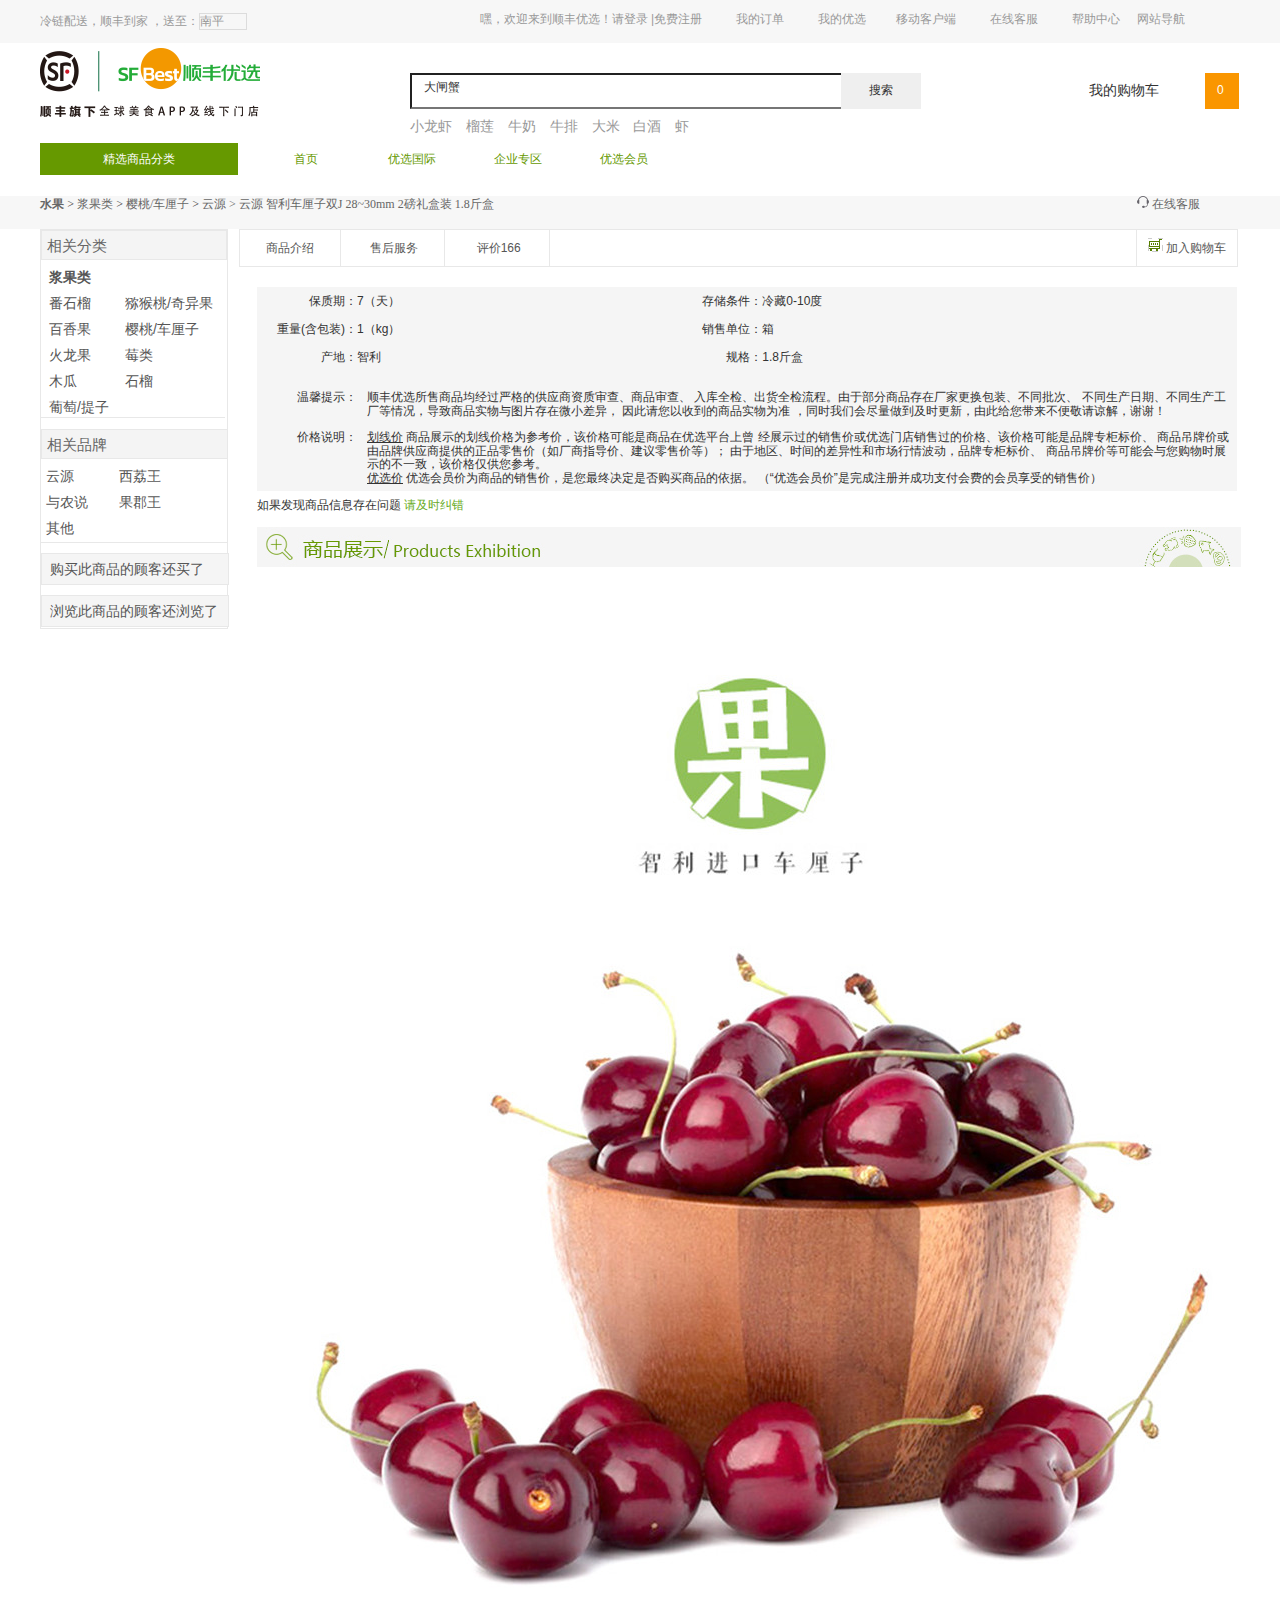
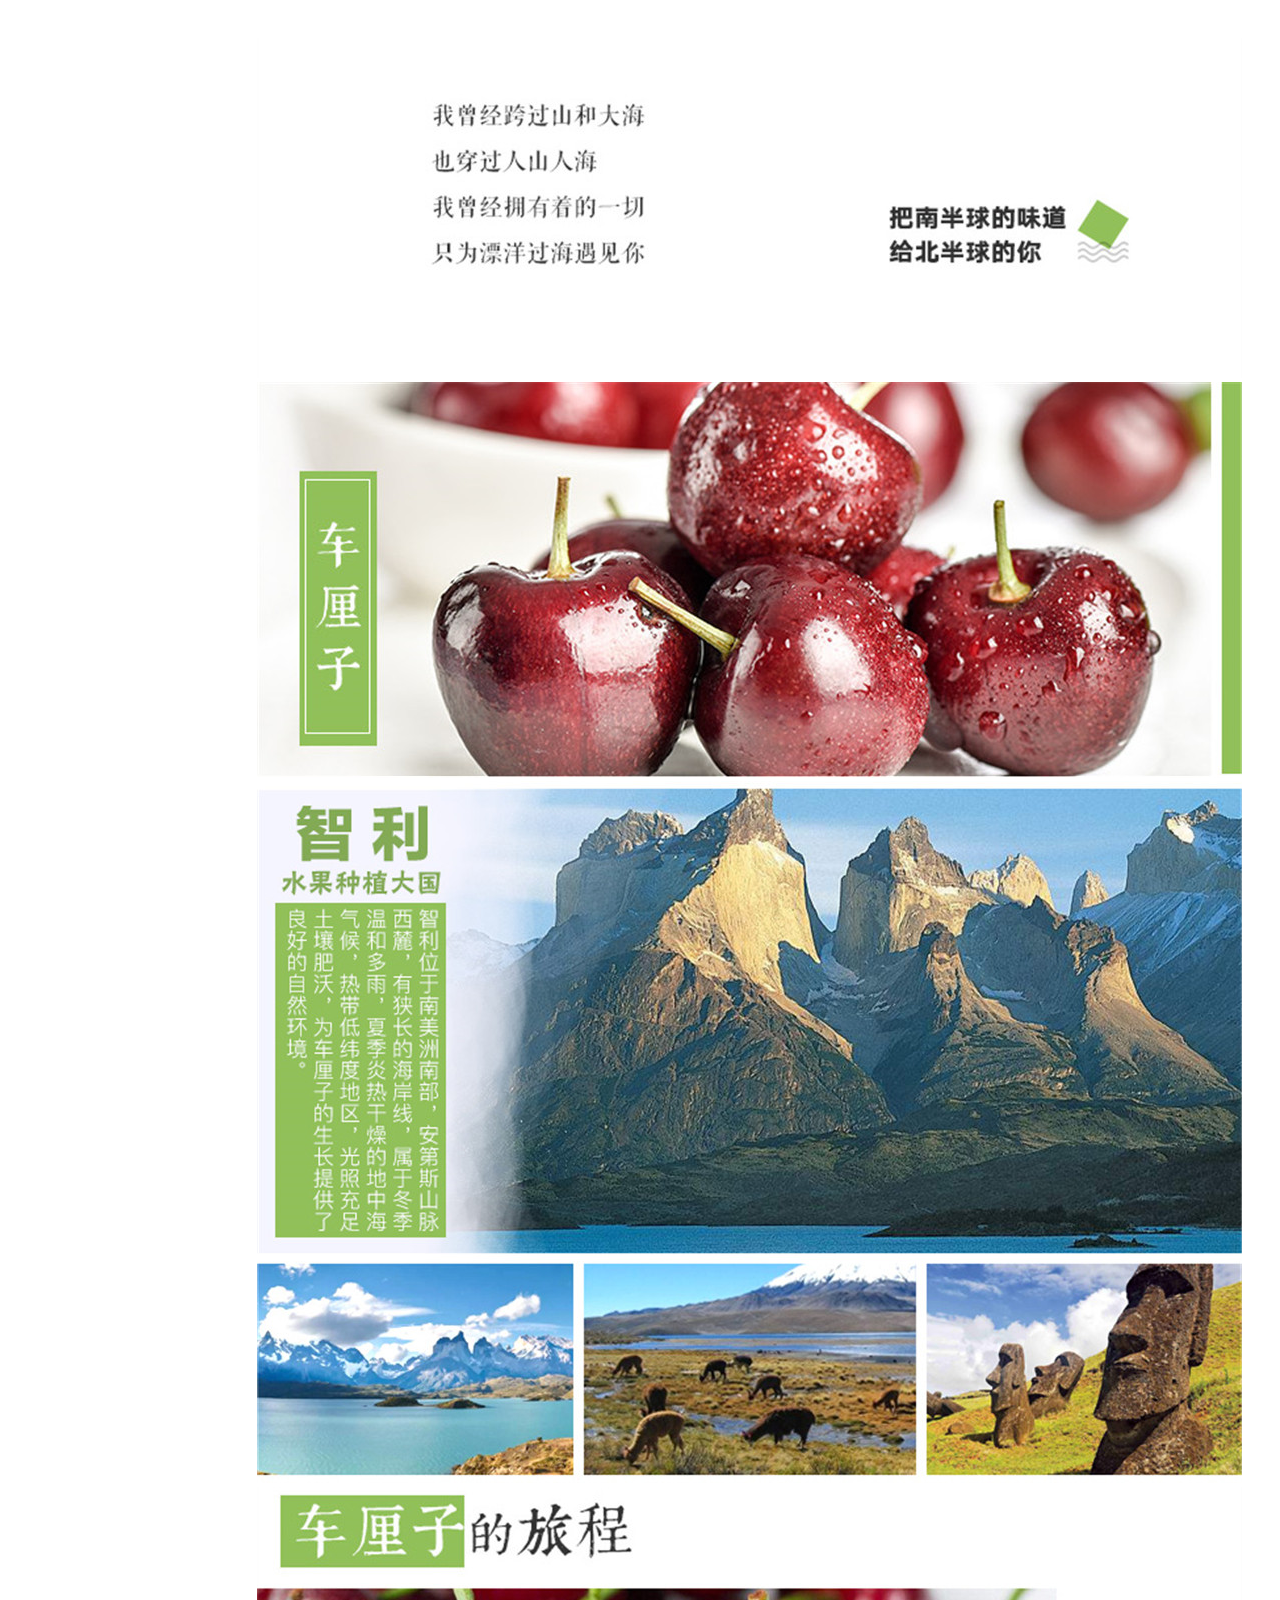
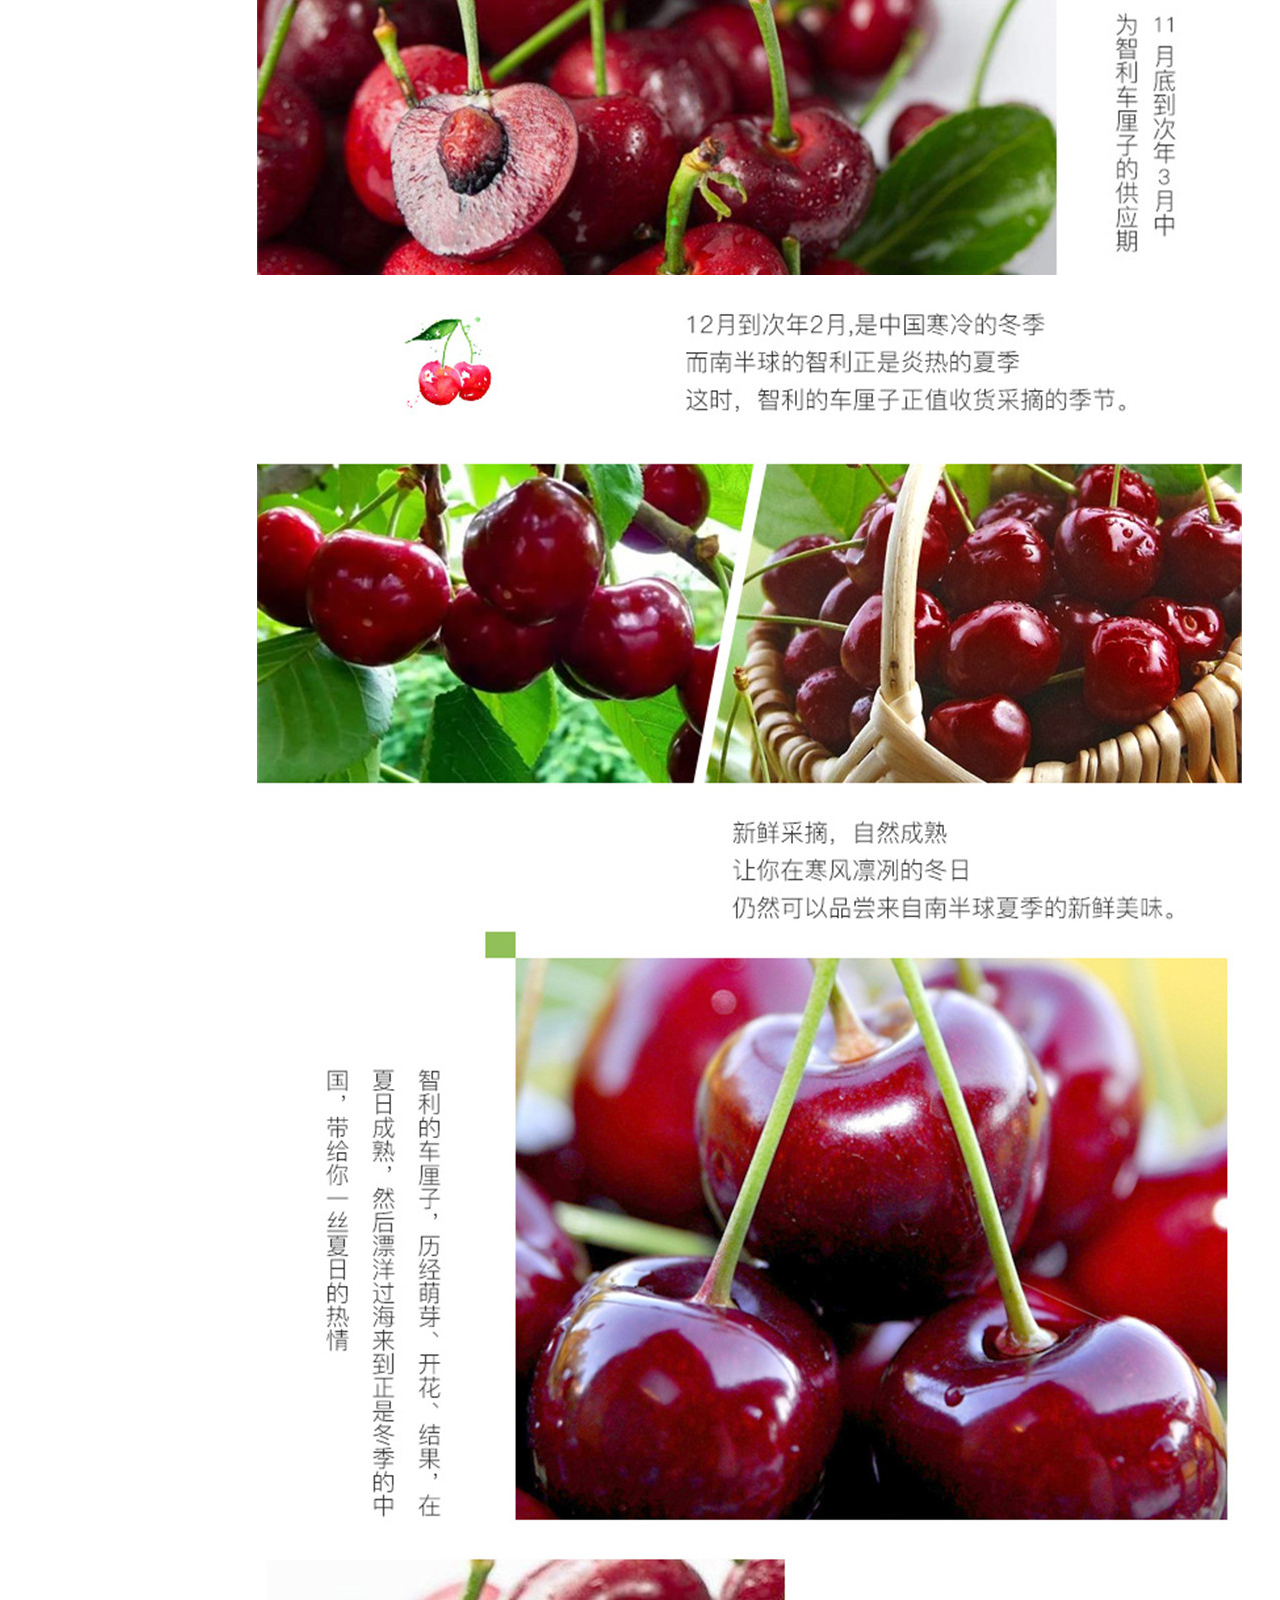
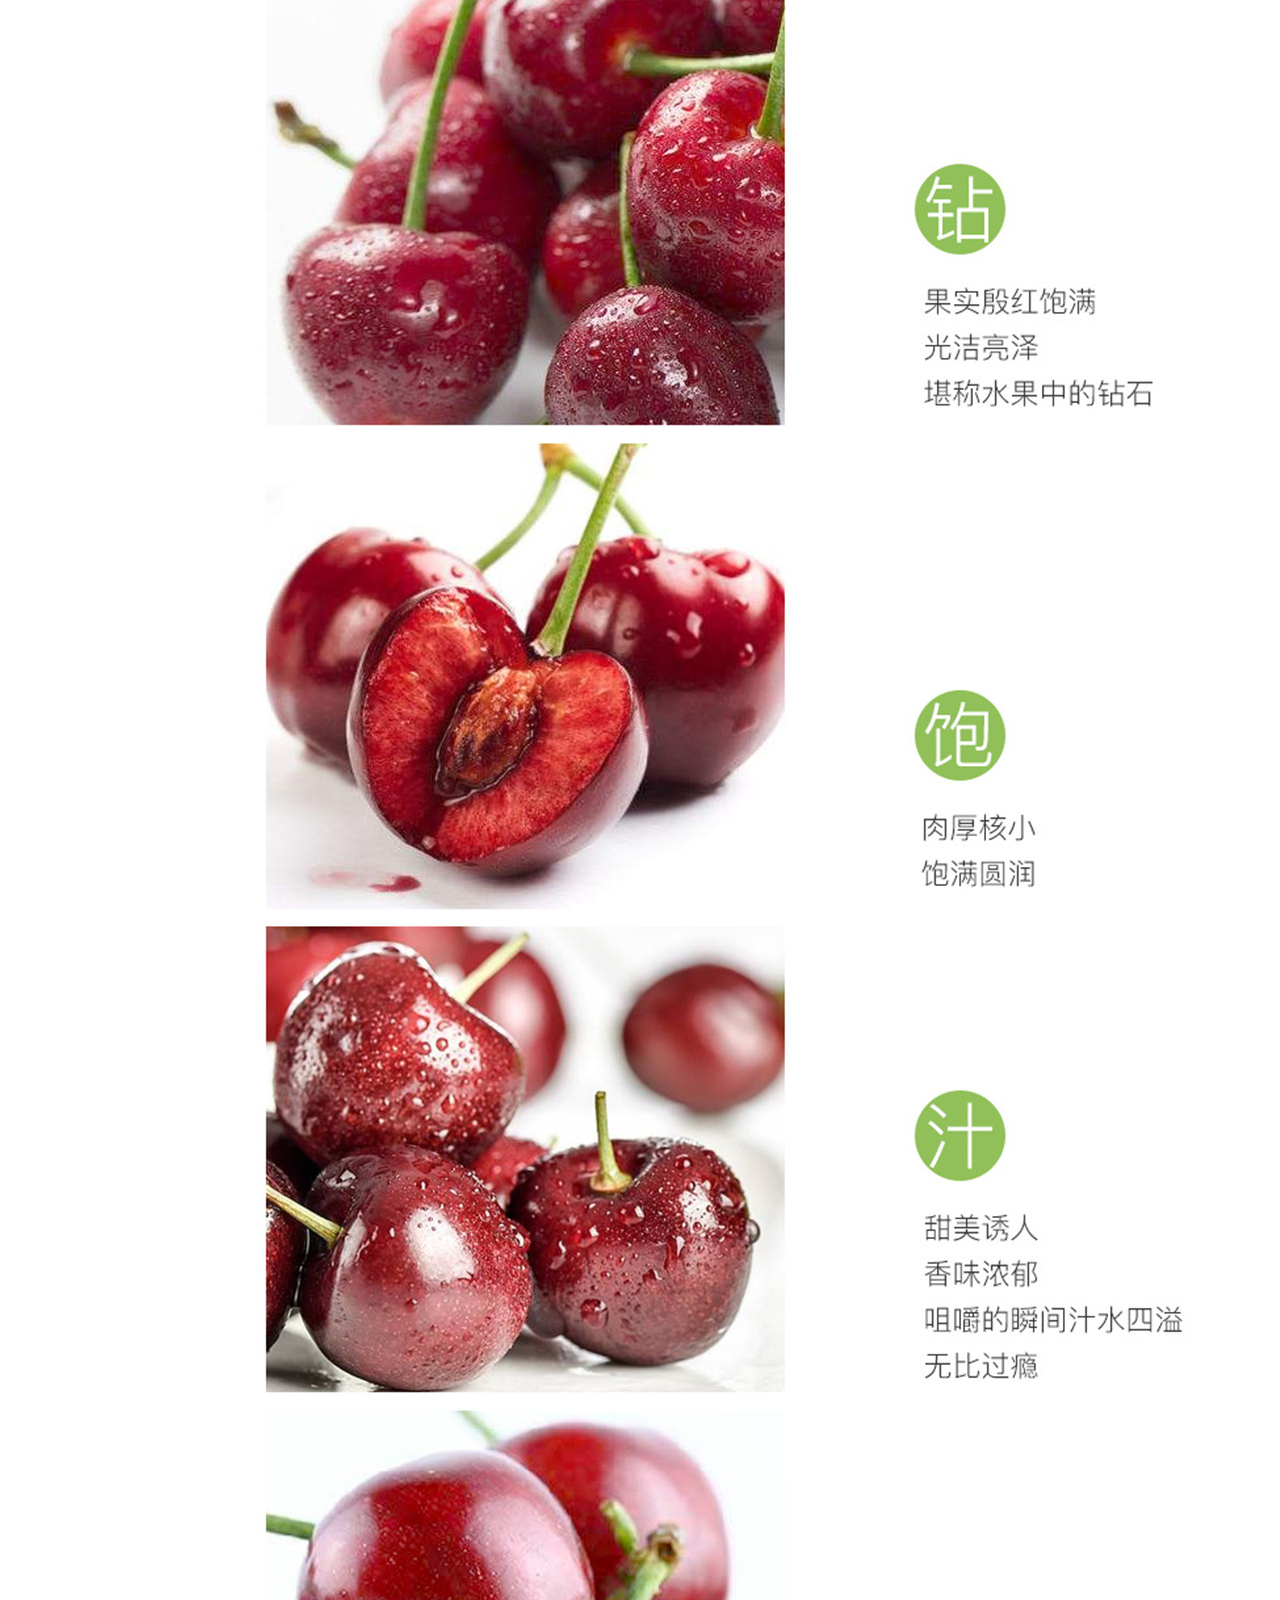
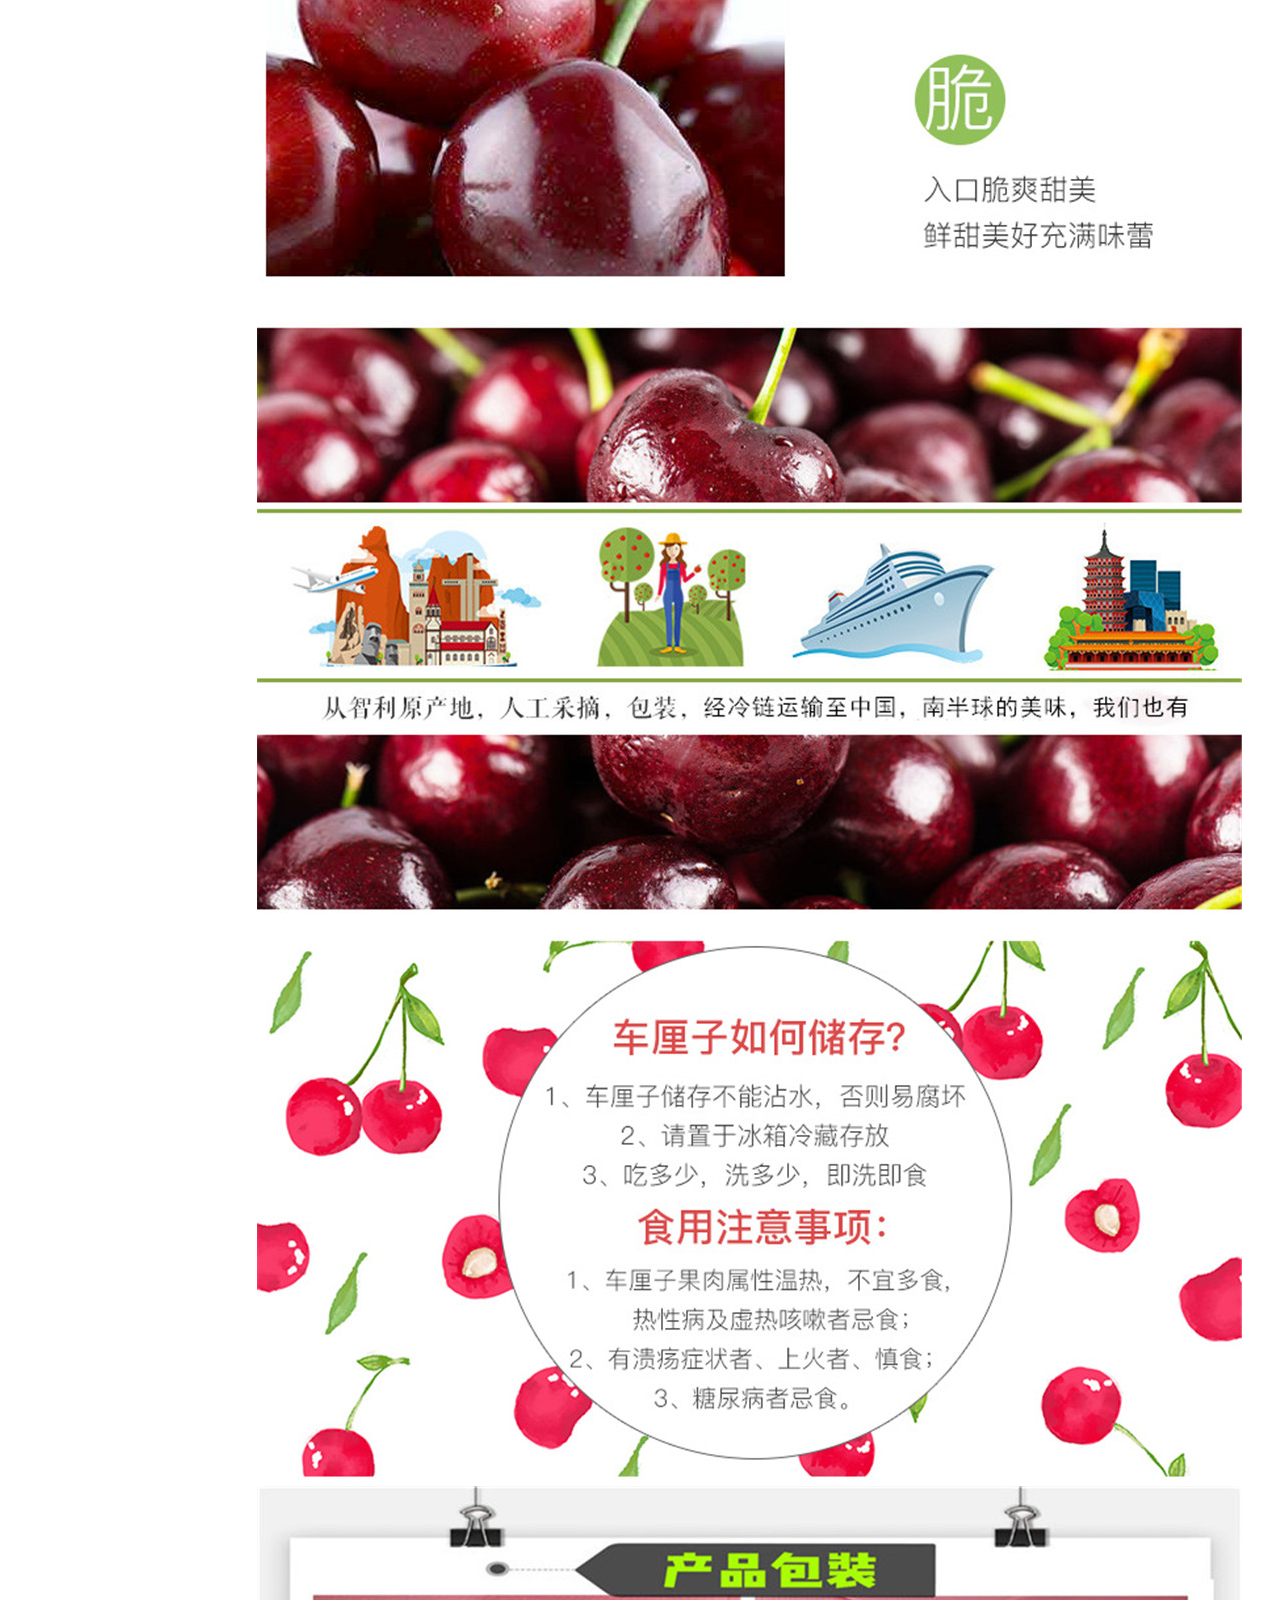
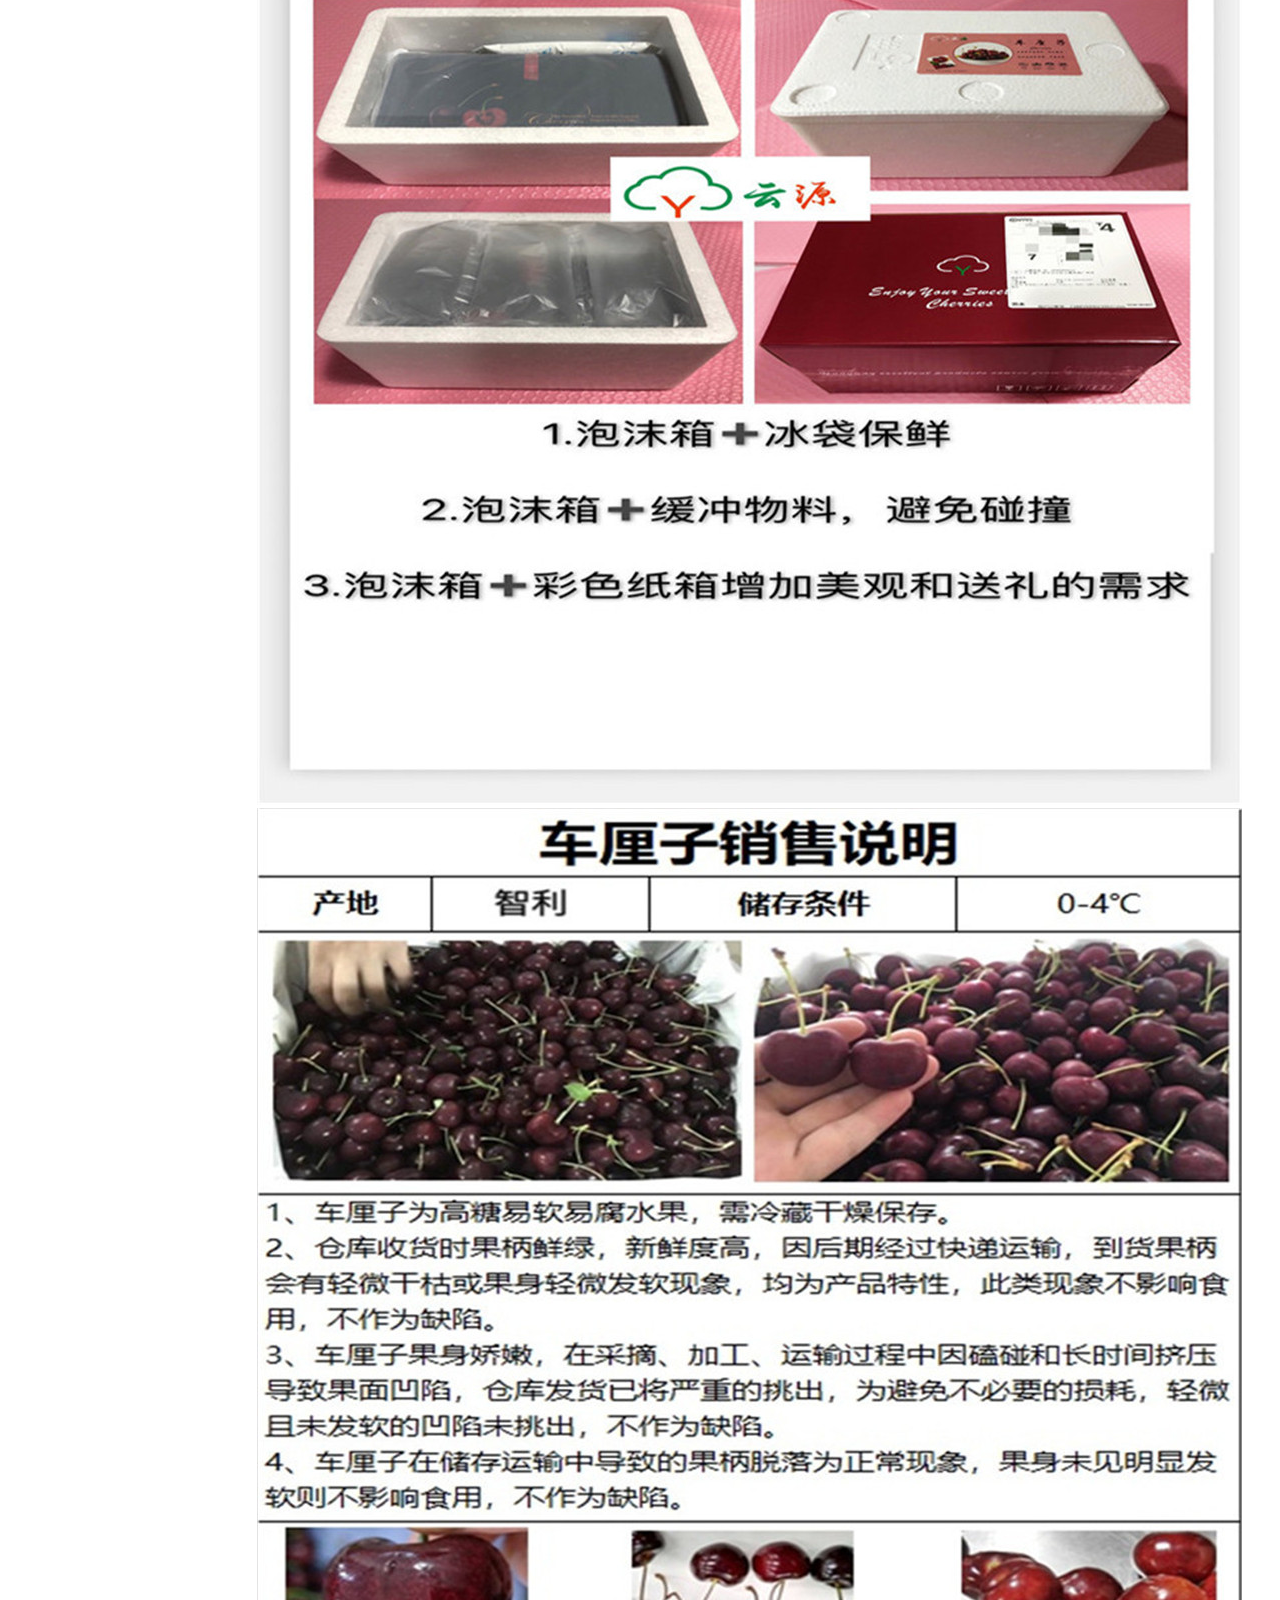
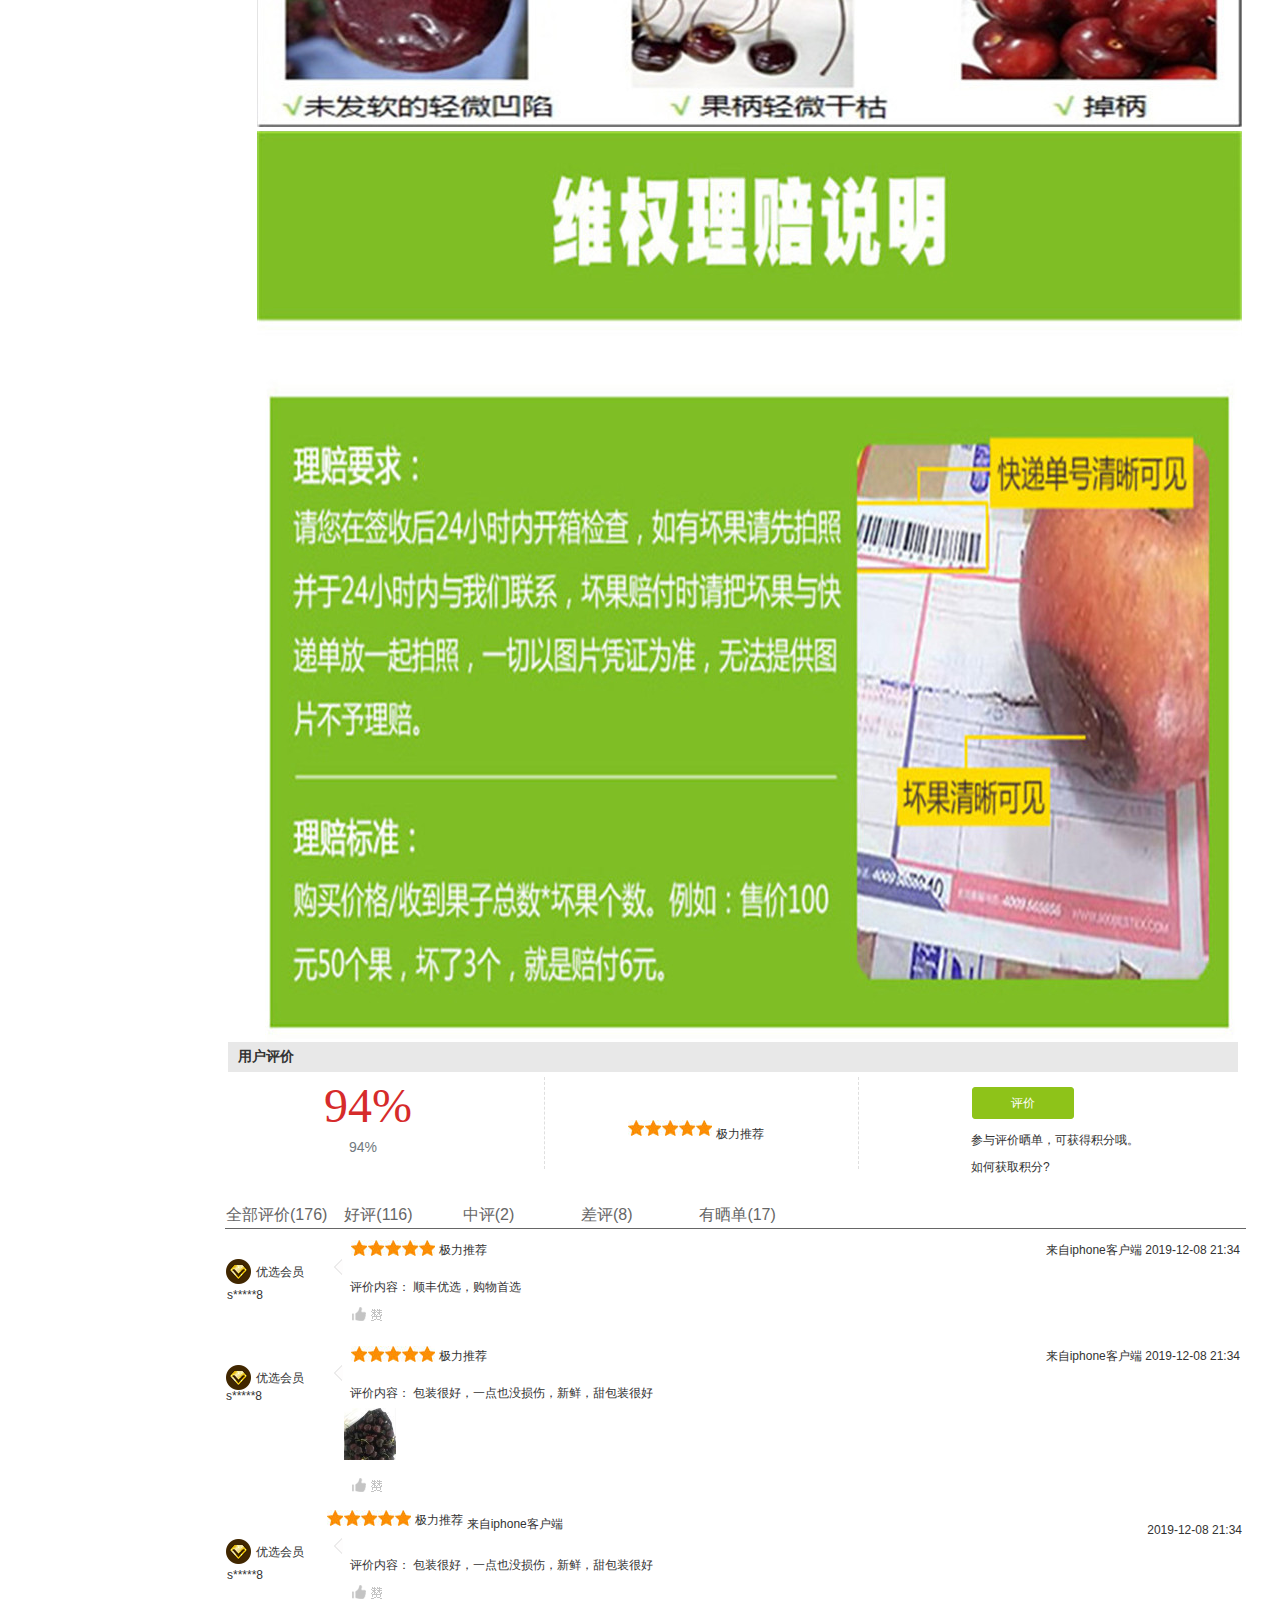
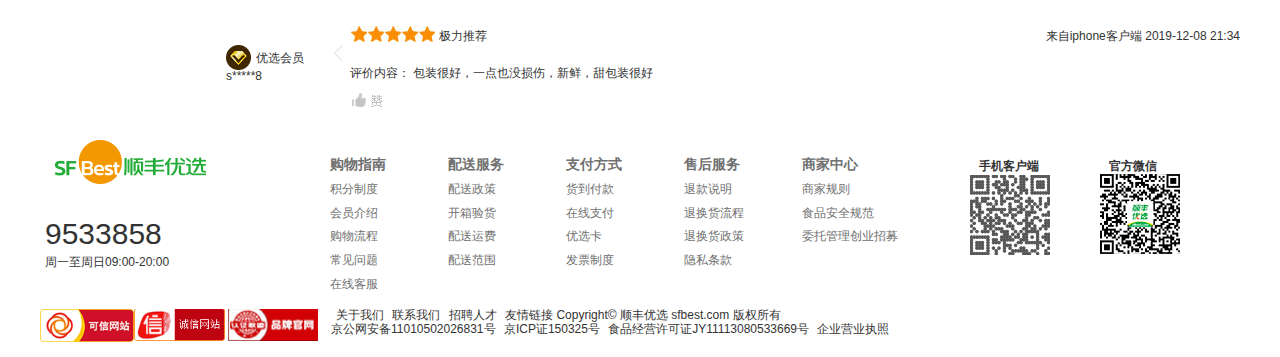
==== commit 54d4fa2a: "12-9" ====
--- a/顺丰优选-子2/index.html
+++ b/顺丰优选-子2/index.html
@@ -16,6 +16,105 @@
 </head>
 
 <body>
+     <!-- 一顶部导航--引入 -->
+     <div class="topnav">
+            <div class="container clearfix">
+                <div class="topnav-left clearfix">
+                    <p> 冷链配送，顺丰到家 ，送至：</p>
+                    <div>
+                        <span>南平</span>
+                        <i class="topnav-left-first"></i>
+                    </div>
+                </div>
+                <div class="topnav-right clearfix">
+                    <ul>
+                        <li>嘿，欢迎来到顺丰优选！</li>
+                        <li><a href="../顺丰优选 -子/index.html">请登录 | </a></li>
+                        <li><a href="">免费注册</a></li>
+                        <li><a href="">我的订单</a></li>
+                        <li><a href="">我的优选</a></li>
+                        <li><a href="">
+                                <div class="topnav-right-last6"></div>
+                            </a></li>
+                        <li><a href="">
+                                <div class="topnav-right-last5"></div>
+                            </a></li>
+                        <li><a href="">移动客户端</a></li>
+                        <li><a href="">在线客服</a></li>
+                        <li><a href="">帮助中心</a></li>
+                        <li><a href="">
+                                <div class="topnav-right-last4"></div>
+                            </a></li>
+                        <li><a href="">网站导航</a></li>
+                        <li><a href="">
+                                <div class="topnav-right-last3"></div>
+                            </a></li>
+                        <li><a href="">
+                                <div class="topnav-right-last2"></div>
+                            </a></li>
+    
+                        <li><a href="">
+                                <div class="topnav-right-last1"></div>
+                            </a></li>
+                    </ul>
+                </div>
+            </div>
+        </div>
+        <!-- 二搜索框--引入 -->
+        <div class="search">
+            <div class="container clearfix">
+                <div class="search">
+                    <div class="search-left">
+                        <img src="./img/search-logo.png" alt="">
+                    </div>
+                    <div class="search-center">
+    
+                        <input type="text">
+                        <button>搜索</button>
+                        <span>大闸蟹</span>
+    
+                        <div class="search-hot">
+                            <a href="">小龙虾</a>
+                            <a href="">榴莲</a>
+                            <a href="">牛奶</a>
+                            <a href="">牛排</a>
+                            <a href="">大米</a>
+                            <a href="">白酒</a>
+                            <a href="">虾</a>
+                        </div>
+                    </div>
+    
+                    <div class="search-right">
+    
+                        <span>
+                            <div class="search-top-right-first"></div>我的购物车
+    
+                        </span>
+                        <p>0</p>
+                    </div>
+                </div>
+    
+            </div>
+        </div>
+        <!-- 三列表--引入 -->
+        <div class="list">
+            <div class="container clearfix">
+                <div class="list-box-left">
+                    精选商品分类
+                </div>
+                <div class="list-box-center ">
+                    <ul>
+                        <li>首页</li>
+                        <li>优选国际</li>
+                        <li>企业专区</li>
+                        <li>优选会员</li>
+                    </ul>
+                </div>
+                <div class="list-box-right">
+                    <img src="./img/list.jpg" alt="">
+                </div>
+            </div>
+        </div>
     <!-- 产地 -->
     <div class="come">
         <div class="container clearfix">
@@ -241,7 +340,10 @@
                     </div>
                     <div class="sun2-right-center">
                         <span>评价内容：</span>
-                        <span>顺丰优选，购物首选</span>
+                        <span>包装很好，一点也没损伤，新鲜，甜包装很好</span>
+                    </div>
+                    <div class="fruit">
+                        <img src="./img/fruit.jpg" alt="">
                     </div>
                     <div class="sun2-right-down">
                         <a href=""><img src="./img/good.png" alt=""></a>
@@ -249,6 +351,163 @@
                 </div>
                 </div>
             </div>
+    </div>
+    <!-- 晒单三 -->
+    <div class="sun3">
+            <div class="container clearfix">
+                <div class="sun3-box clearfix">
+                <div class="sun3-left">
+                    <img src="./img/gold.gif" alt="">
+                    <span>优选会员</span>
+                    <div>s*****8</div>
+                </div>
+                <div class="sun3-right">
+                    <div class="sun3-right-up clearfix">
+                        <img src="./img/five-star.png" alt="">
+                        <span>极力推荐</span>
+                        <a href="">来自iphone客户端</a>
+                        <div>2019-12-08 21:34</div>
+                    </div>
+                    <div class="and">
+                        <img src="./img/big-fish.png" alt="">
+                    </div>
+                    <div class="sun3-right-center">
+                        <span>评价内容：</span>
+                        <span>包装很好，一点也没损伤，新鲜，甜包装很好</span>
+                    </div>
+                    <div class="sun3-right-down">
+                        <a href=""><img src="./img/good.png" alt=""></a>
+                    </div>
+                </div>
+                </div>
+            </div>
+    </div>
+    <!-- 晒单四 -->
+    <div class="sun4">
+            <div class="container clearfix">
+                <div class="sun4-box clearfix">
+                <div class="sun4-left">
+                    <img src="./img/gold.gif" alt="">
+                    <span>优选会员</span>
+                    <div>s*****8</div>
+                </div>
+                <div class="sun4-right">
+                    <div class="sun4-right-up clearfix">
+                        <img src="./img/five-star.png" alt="">
+                        <span>极力推荐</span>
+                        <a href="">来自iphone客户端</a>
+                        <div>2019-12-08 21:34</div>
+                    </div>
+                    <div class="and">
+                        <img src="./img/big-fish.png" alt="">
+                    </div>
+                    <div class="sun4-right-center">
+                        <span>评价内容：</span>
+                        <span>包装很好，一点也没损伤，新鲜，甜包装很好</span>
+                    </div>
+                    <div class="sun4-right-down">
+                        <a href=""><img src="./img/good.png" alt=""></a>
+                    </div>
+                </div>
+                </div>
+            </div>
+    </div>
+     <!-- 十六售后服务 -->
+     <div class="after">
+            <div class="container clearfix">
+                <div class="after-left">
+                    <div class="after-left-up"><img src="./img/bottom-logo.png" alt=""></div>
+                    <div class="after-left-down">
+                        <li>9533858</li>
+                        <span>周一至周日09:00-20:00</span>
+                    </div>
+                </div>
+                <div class="after-center">
+                    <ul>
+                        <li class="title">购物指南</li>
+                        <li> <a href=""> 积分制度</a></li>
+                        <li> <a href=""> 会员介绍</a></li>
+                        <li> <a href=""> 购物流程</a></li>
+                        <li> <a href=""> 常见问题</a></li>
+                        <li> <a href=""> 在线客服</a></li>
+                    </ul>
+                    <ul>
+                        <li class="title">配送服务</li>
+                        <li><a href="">配送政策</a></li>
+                        <li><a href="">开箱验货</a></li>
+                        <li><a href="">配送运费</a></li>
+                        <li><a href="">配送范围</a></li>
+                    </ul>
+                    <ul>
+                        <li class="title">支付方式</li>
+                        <li><a href="">货到付款</a></li>
+                        <li><a href="">在线支付</a></li>
+                        <li><a href="">优选卡</a></li>
+                        <li><a href="">发票制度</a></li>
+                    </ul>
+                    <ul>
+                        <li class="title">售后服务</li>
+                        <li><a href="">退款说明</a></li>
+                        <li><a href="">退换货流程</a></li>
+                        <li><a href="">退换货政策</a></li>
+                        <li><a href="">隐私条款</a></li>
+                    </ul>
+                    <ul>
+                        <li class="title">商家中心</li>
+                        <li><a href="">商家规则</a></li>
+                        <li><a href="">食品安全规范</a></li>
+                        <li><a href="">委托管理创业招募</a></li>
+                    </ul>
+                </div>
+                <div class="after-right clearfix">
+                    <ul>
+                        <li>
+                            <span>
+                                手机客户端
+                            </span>
+                            <img src="./img/two.png" alt="">
+                        <li>
+                            <span>
+                                官方微信
+                            </span>
+                            <img src="./img/two-1.png" alt="">
+                        </li>
+    
+                        </li>
+                    </ul>
+                </div>
+            </div>
+        </div>
+        <!-- 十七底部 -->
+        <div class="foot">
+            <div class="container">
+                <div class="foot-left">
+                    <a href="">
+                        <img src="./img/bottom-red1.0.png" alt="">
+                    </a>
+                    <a href="">
+                        <img src="./img/bottom-red2.0.png" alt="">
+                    </a>
+                    <a href="">
+                        <img src="./img/bottom-red3.0.png" alt="">
+                    </a>
+                </div>
+                <div class="foot-right">
+                    <p>
+                        <span><a href="">关于我们</a></span>
+                        <span><a href="">联系我们</a></span>
+                        <span><a href="">招聘人才</a></span>
+                        <span><a href="">友情链接</a></span>
+                        <span>Copyright© 顺丰优选 sfbest.com 版权所有</span>
+                    </p>
+                    <p>
+                        <span>京公网安备11010502026831号</span>
+                        <span><a href="">京ICP证150325号</a></span>
+                        <span><a href="">食品经营许可证JY11113080533669号</a></span>
+                        <span><a href="">企业营业执照</a></span>
+                    </p>
+                </div>
+            </div>
         </div>
 </body>
 
--- a/顺丰优选-子2/css/index.css
+++ b/顺丰优选-子2/css/index.css
@@ -1,3 +1,345 @@
+/* 顶部导航 */
+.topnav{
+    height: 43px;
+    background-color: #f7f7f7;
+    /* border: 1px solid red; */
+}
+
+.topnav-left{
+    float: left;
+    line-height: 43px;
+    color: #999;
+    font-size: 12px;
+}
+
+.topnav-left p{
+    float: left;
+    margin-top: 0;
+    margin-bottom: 0;
+    box-sizing: border-box;
+}
+.topnav-left span{
+    float: left;
+}
+.topnav-left i{
+    float: left;
+}
+
+.topnav-left i{
+    display: inline-block;
+    margin-top: -2px;
+}
+
+.topnav-left div{
+    float: left;
+    height: 15px;
+    width: 46px;
+    border: 1px solid #dcdcdc;
+    line-height: 14px;
+    margin-top: 13px;
+    background-color: #f7f7f7;
+}
+.topnav-right li{
+    float:left;
+    list-style-type: none;
+    color: #999;
+    font-size: 12px;
+}
+
+.topnav-right ul{
+    float: right;
+    margin-top: 0;
+    margin-bottom: 0;
+    box-sizing: border-box;
+    padding-top: 13px;
+}
+
+/* 问题一            超链接下划线的删去 */
+.topnav-right a{
+    text-decoration: none;
+    color: #999;
+}
+
+.topnav-right li:nth-child(n+3):nth-child(-n+4){
+    margin-right: 34px;
+}
+
+.topnav-right li:nth-child(n+8):nth-child(-n+9){
+    margin-right: 34px;
+}
+
+.topnav-right-last1{
+    width: 20px;
+    height: 18px;
+    background-image: url(../img/小精灵-one.png);
+    background-repeat: no-repeat;
+    background-position: -55px 1px;
+}
+
+.topnav-right-last2{
+    width: 18px;
+    height: 19px;
+    background-image: url(../img/小精灵-one.png);
+    background-repeat: no-repeat;
+    background-position: -73px 2px;
+}
+
+.topnav-right-last3{
+
+    width: 17px;
+    height: 25px;
+    background-image: url(../img/小精灵-one.png);
+    background-repeat: no-repeat;
+    background-position: -83px -122px;
+}
+
+.topnav-right-last4{
+
+    width: 17px;
+    height: 25px;
+    background-image: url(../img/小精灵-one.png);
+    background-repeat: no-repeat;
+    background-position: -83px -122px;
+}
+
+.topnav-right-last5{
+
+    width: 13px;
+    height: 19px;
+    background-image: url(../img/小精灵-one.png);
+    background-repeat: no-repeat;
+    background-position: -71px -119px;
+    position: relative;
+    top: -5px;
+}
+
+.topnav-right-last6{
+
+    width: 17px;
+    height: 25px;
+    background-image: url(../img/小精灵-one.png);
+    background-repeat: no-repeat;
+    background-position: -83px -122px;
+}
+
+.topnav-left-first{
+    float: left;
+    width: 17px;
+    height: 25px;
+    background-image: url(../img/小精灵-one.png);
+    background-repeat: no-repeat;
+    background-position: -83px -122px;
+}
+
+/* 二搜索 */
+.search{
+    height: 100px;
+    /* border: 1px solid blueviolet; */
+}
+
+.search-left{
+    float: left;
+    margin-top: 22px;
+    margin-left: 170px;
+}
+
+.search-left{
+    margin-top: 5px;
+    margin-left: 0;
+}
+
+.search-center{
+    float: left;
+    margin-top: 10px;
+    margin-left: 50px;
+}
+
+.search-center input{
+    float: left;
+    width: 431px;
+    height: 36px;
+    box-sizing: border-box;
+    /* border: 1px solid #669900; */
+    border-right: 0;
+    margin-top: 20px;
+    margin-left: 100px;
+}
+
+.search-center button{
+    float: left;
+    width: 80px;
+    height: 36px;
+    /* background-color: #669900; */
+    margin-top: 20px;
+    border: none;
+}
+
+.search-center span{
+    position: absolute;
+    top: 38px;
+    left: 384px;
+}
+
+.search-hot{
+    margin-left: 100px;
+    font-size: 14px;
+}
+.search-hot a{
+    margin-top: 10px;
+    display: inline-block;
+    text-decoration: none;
+    margin-right: 10px;
+    color: #999;
+}
+
+.search-right{
+    float: right;
+}
+
+.search-right span{
+    display: inline-block;
+    width: 117px;
+    height: 34px;
+    /* border: 1px solid green; */
+    font-size: 14px;
+    line-height: 34px;
+    margin-top: 30px;
+    margin-right: 34px;
+    padding-left: 38px;
+}
+
+.search-right p{
+    width: 34px;
+    height: 36px;
+    line-height: 34px;
+    position: absolute;
+    left: 1165px;
+    top: 30px;
+    background-color: #fa9600;
+    color: #fff;
+    box-sizing: border-box;
+    padding-left: 12px;
+}
+
+.search-top-right-first{
+    width: 24px;
+    height: 23px;
+    background-image: url(../img/微信图片_20191127163804.png);
+    background-repeat: no-repeat;
+    background-position: -54px -16px;
+    position: absolute;
+    top: 39px;
+    left: 1010px;
+    display: inline-block;
+}
+
+.list{
+    height: 32px;
+    /* border: 1px solid gold; */
+}
+
+.list-box-left{
+    float: left;
+    width: 198px;
+    height: 32px;
+    /* border: 1px solid red; */
+    background-color: #669900;
+    text-align: center;
+    line-height: 32px;
+    color: #fff;
+}
+.list-box-center{
+    float: left;
+    width: 500px;
+    height: 32px;
+}
+
+.list-box-center li{
+    float: left;
+    width: 76px;
+    height: 32px;
+    line-height: 32px;
+    text-align: center;
+    /* border: 1px solid palevioletred; */
+    margin-left: 30px;
+    list-style-type: none;
+}
+
+.list-box-center li:nth-child(n+1){
+    color: #669900;
+}
+
+.list-box-right{
+    float: right;
+}
+
+/* 补 */
+.all{
+    height: 480px;
+    /* border:  1px solid gold; */
+}
+
+.all .container{
+    width: 1200px;
+    height: 480px;
+    /* border:  1px solid gold; */
+}
+
+.all-left{
+    width: 198px;
+    height: 480px;
+    float: left;
+    /* border:  1px solid gold; */
+    background-color: #76ac25;
+}
+
+.all-left-left{
+    float: left;
+}
+
+.all-left-right{
+    float: left;
+  
+}
+
+.all-left-right div{
+    /* float: left; */
+    width: 167px;
+    height: 50px;
+    /* border:  1px solid gold; */
+  box-sizing: border-box;
+  padding-left: 5px;
+   
+    margin-bottom: 10px;
+    
+}
+
+.all-left-right li{
+    display: inline-block;
+}
+
+.all-left-right span{
+    display: inline-block;
+    margin-top: 10px;
+    font-size: 16px;
+}
+
+.all-left-right a{
+    color: #fff;
+}
+
+.all-left-right ul{
+    margin-top: 5px;
+   
+}
+
+
+
+
+
+
+
+
 .come{
     width: 100%;
     height: 33px;
@@ -198,7 +540,7 @@
     float: left;
     width: 1010px;
     height: 10413px;
-    border: 1px solid red;
+    /* border: 1px solid red; */
 }
 
 .news-right-up{
@@ -485,7 +827,7 @@
     float: left;
     height: 106px;
     width: 1018px;
-    border: 1px solid green;
+    /* border: 1px solid green; */
     margin-left: 186px;
 }
 
@@ -575,19 +917,501 @@
 }
 
 /* 晒单二 */
-.sun{
+.sun2{
+    height: 174px;
+}
+
+.sun2 .container{
+    height: 174px;
+    width: 1200px;
+}
+
+.sun2-box{
+    float: left;
+    height: 174px;
+    width: 1018px;
+    /* border: 1px solid green; */
+    margin-left: 186px;
+}
+
+.sun2-box .sun2-left{
+    float: left;
+    width: 100px;
+    height: 100px;
+    /* border: 1px solid green; */
+    box-sizing: border-box;
+    padding-top: 30px;
+}
+
+.sun2-box .sun2-left img{
+    width: 25px;
+    height: 25px;
+    border: none;
+    float: left;
+}
+
+.sun2-box .sun2-left span{
+    display: inline-block;
+    width: 58px;
+    height: 25px;
+    /* border: 1px solid green; */
+    padding-top: 7px;
+    box-sizing: border-box;
+    padding-left: 5px;
+}
+
+.sun2-box .sun-left div{
+    margin-top: 5px;
+    margin-left: 1px;
+}
+
+.sun2-box .sun2-right{
+    float: left;
+    width: 916px;
+    height: 100px;
+    /* border: 1px solid green; */
+}
+
+
+.sun2-box .sun2-right .sun2-right-up{
+    width: 914px;
+    height: 30px;
+    /* border: 1px solid goldenrod; */
+}
+
+.sun2-box .sun2-right .sun2-right-up img{
+    margin-top: 10px;
+    margin-left: 24px;
+}
+
+
+
+.sun2-box .sun2-right .sun2-right-up a{
+    margin-left: 555px;
+    /* margin-top: -47px; */
+    position: relative;
+    top: -4px;
+}
+.sun2-box .sun2-right .sun2-right-up div{
+    float: right;
+    margin-top: 15px;
+}
+
+.sun2-box .sun2-right .sun2-right-up span{
+    position: relative;
+    top: -4px;
+}
+
+.sun2-right .sun2-right-center{
+    width: 916px;
+    height: 14px;
+    /* border: 1px solid green; */
+    box-sizing: border-box;
+    padding-left: 24px;
+}
+
+.sun2-right .sun2-right-down{
+    margin-left: 15px;
+    margin-top: 10px;
+    position: relative;
+    top: 10px;
+}
+
+.sun2-right .and{
+    margin-left: 5px;
+}
+
+.sun2-right .fruit img{
+    width: 52px;
+    height: 52px;
+    position: relative;
+    top: 7px;
+    left: 18px;
+}
+
+/* 晒单三 */
+
+.sun3{
     height: 106px;
 }
 
-.sun .container{
+.sun3 .container{
     height: 106px;
     width: 1200px;
 }
 
-.sun-box{
+.sun3-box{
     float: left;
     height: 106px;
     width: 1018px;
-    border: 1px solid green;
+    /* border: 1px solid green; */
     margin-left: 186px;
-}+}
+
+.sun3-box .sun3-left{
+    float: left;
+    width: 100px;
+    height: 100px;
+    /* border: 1px solid green; */
+    box-sizing: border-box;
+    padding-top: 30px;
+}
+
+
+.sun3-box .sun3-left img{
+    width: 25px;
+    height: 25px;
+    border: none;
+    float: left;
+}
+
+.sun3-box .sun3-left span{
+    display: inline-block;
+    width: 58px;
+    height: 25px;
+    /* border: 1px solid green; */
+    padding-top: 7px;
+    box-sizing: border-box;
+    padding-left: 5px;
+}
+
+.sun3-box .sun3-left div{
+    margin-top: 5px;
+    margin-left: 1px;
+}
+
+.sun3-box .sun3-right{
+    float: left;
+    width: 916px;
+    height: 100px;
+    /* border: 1px solid green; */
+}
+
+.sun3-box .sun-right .sun3-right-up{
+    width: 914px;
+    height: 30px;
+    /* border: 1px solid goldenrod; */
+}
+
+.sun3-box .sun-right .sun3-right-up img{
+    margin-top: 10px;
+    margin-left: 24px;
+}
+
+
+
+.sun3-box .sun-right .sun3-right-up a{
+    margin-left: 555px;
+    /* margin-top: -47px; */
+    position: relative;
+    top: -4px;
+}
+.sun3-box .sun3-right .sun3-right-up div{
+    float: right;
+    margin-top: 15px;
+}
+
+.sun3-box .sun3-right .sun3-right-up span{
+    position: relative;
+    top: -4px;
+}
+
+.sun3-right .sun3-right-center{
+    width: 916px;
+    height: 14px;
+    /* border: 1px solid green; */
+    box-sizing: border-box;
+    padding-left: 24px;
+}
+
+.sun3-right .sun3-right-down{
+    margin-left: 15px;
+    margin-top: 10px;
+}
+
+.sun3-right .and{
+    margin-left: 5px;
+}
+
+
+
+/* 晒单四 */
+
+.sun4{
+    height: 106px;
+}
+
+.sun4 .container{
+    height: 106px;
+    width: 1200px;
+}
+
+.sun4-box{
+    float: left;
+    height: 106px;
+    width: 1018px;
+    /* border: 1px solid green; */
+    margin-left: 186px;
+}
+
+.sun4-box .sun4-left{
+    float: left;
+    width: 100px;
+    height: 100px;
+    /* border: 1px solid green; */
+    box-sizing: border-box;
+    padding-top: 30px;
+}
+
+
+.sun4-box .sun4-left img{
+    width: 25px;
+    height: 25px;
+    border: none;
+    float: left;
+}
+
+.sun4-box .sun4-left span{
+    display: inline-block;
+    width: 58px;
+    height: 25px;
+    /* border: 1px solid green; */
+    padding-top: 7px;
+    box-sizing: border-box;
+    padding-left: 5px;
+}
+
+.sun3-box .sun3-left div{
+    margin-top: 5px;
+    margin-left: 1px;
+}
+
+.sun4-box .sun4-right{
+    float: left;
+    width: 916px;
+    height: 100px;
+    /* border: 1px solid green; */
+}
+
+.sun4-box .sun4-right .sun4-right-up{
+    width: 914px;
+    height: 30px;
+    /* border: 1px solid goldenrod; */
+}
+
+.sun4-box .sun4-right .sun4-right-up img{
+    margin-top: 10px;
+    margin-left: 24px;
+}
+
+
+
+.sun4-box .sun4-right .sun4-right-up a{
+    margin-left: 555px;
+    /* margin-top: -47px; */
+    position: relative;
+    top: -4px;
+}
+.sun4-box .sun4-right .sun4-right-up div{
+    float: right;
+    margin-top: 15px;
+}
+
+.sun4-box .sun4-right .sun4-right-up span{
+    position: relative;
+    top: -4px;
+}
+
+.sun4-right .sun4-right-center{
+    width: 916px;
+    height: 14px;
+    /* border: 1px solid green; */
+    box-sizing: border-box;
+    padding-left: 24px;
+}
+
+.sun4-right .sun4-right-down{
+    margin-left: 15px;
+    margin-top: 10px;
+}
+
+.sun4-right .and{
+    margin-left: 5px;
+}
+
+/*  十六售后服务 */
+.after{
+    height: 170px;
+    /* border: 1px solid plum; */
+}
+
+.after .container{
+    width: 1200px;
+    height: 170px;
+    /* border: 1px solid plum; */
+}
+
+.after-left{
+    float: left;
+    width: 290px;
+    height: 170px;
+    /* border: 1px solid plum; */
+}
+
+.after-center{
+    float: left;
+    width: 600px;
+    height: 170px;
+    /* border: 1px solid plum; */
+}
+
+.after-center ul{
+    float: left;
+    width: 118px;
+    height: 170px;
+    /* border: 1px solid plum; */
+}
+
+.after-right {
+    float: left;
+    width: 304px;
+    height: 170px;
+    /* border: 1px solid plum; */
+    box-sizing: border-box;
+    padding-top: 26px;
+    padding-left: 21px;
+}
+
+
+
+
+.after-left-up{
+    margin-top: 10px;
+}
+
+.after-left-down li{
+    font-size: 30px;
+    margin-top: 16px;
+    margin-left: 5px;
+    margin-bottom: 5px;
+}
+
+.after-left-down span{
+    display: inline-block;
+    margin-left: 5px;
+}
+
+.after-center .title{
+    color: #707070;
+    font-weight: bold;
+    font-size: 14px;
+    margin-bottom: 10px;
+    margin-top: 36px;
+}
+
+.after-center a{
+    color:#707070;
+    display: inline-block;
+    margin-bottom: 10px;
+}
+
+.after-center a:hover{
+    color: #96ac25;
+}
+
+.after-right li{
+    float: left;
+    width: 130px;
+    height: 120px;
+    /* border: 1px solid plum; */
+    box-sizing: border-box;
+    padding-top: 13px;
+    padding-left: 18px;
+}
+
+.after-right span{
+    font-weight: bold;
+    margin-left: 10px;
+}
+
+/* 十七底部 */
+.foot{
+    height: 66px;
+    /* border:  1px solid gold; */
+}
+
+.foot .container{
+    width: 1200px;
+    height: 66px;
+    /* border:  1px solid gold; */
+}
+
+.foot-left{
+    float: left;
+    width: 291px;
+    height: 66px;
+    /* border: 1px solid gold; */
+    box-sizing: border-box;
+    padding-top: 18px;
+}
+
+.foot-left img{
+
+    margin-right: 3px;
+   /* float: left; */
+}
+.foot-left a {
+    float: left;
+    /* position: relative; */
+    width: 94px;
+    height: 33px;
+}
+
+.foot-left a:nth-child(1):hover {
+    width: 128px;
+    height: 46px;
+}
+
+.foot-left a:nth-child(1):hover img{
+    margin-top: -6px;
+    margin-left: -17px;
+    width: 128px;
+    height: 46px;
+}
+
+.foot-left a:nth-child(1):hover+a:nth-child(2) {
+    padding-left: 94px;
+}
+
+.foot-left a:nth-child(1):hover {
+    position: absolute;
+    
+}
+
+/* .foot-left span a img:hover{
+    width: 126px;
+    height: 43px;
+    position: absolute;
+    top: 0;
+    left: 0;
+    float: left;
+} */
+
+.foot-right{
+    float: left;
+    width: 907px;
+    height: 66px;
+    /* border: 1px solid gold; */
+    box-sizing: border-box;
+    padding-top: 18px;
+}
+
+.foot-right a{
+    margin-left: 5px;
+}
+
+.foot-right a:hover{
+    color: #76ac25;
+}
+
+
